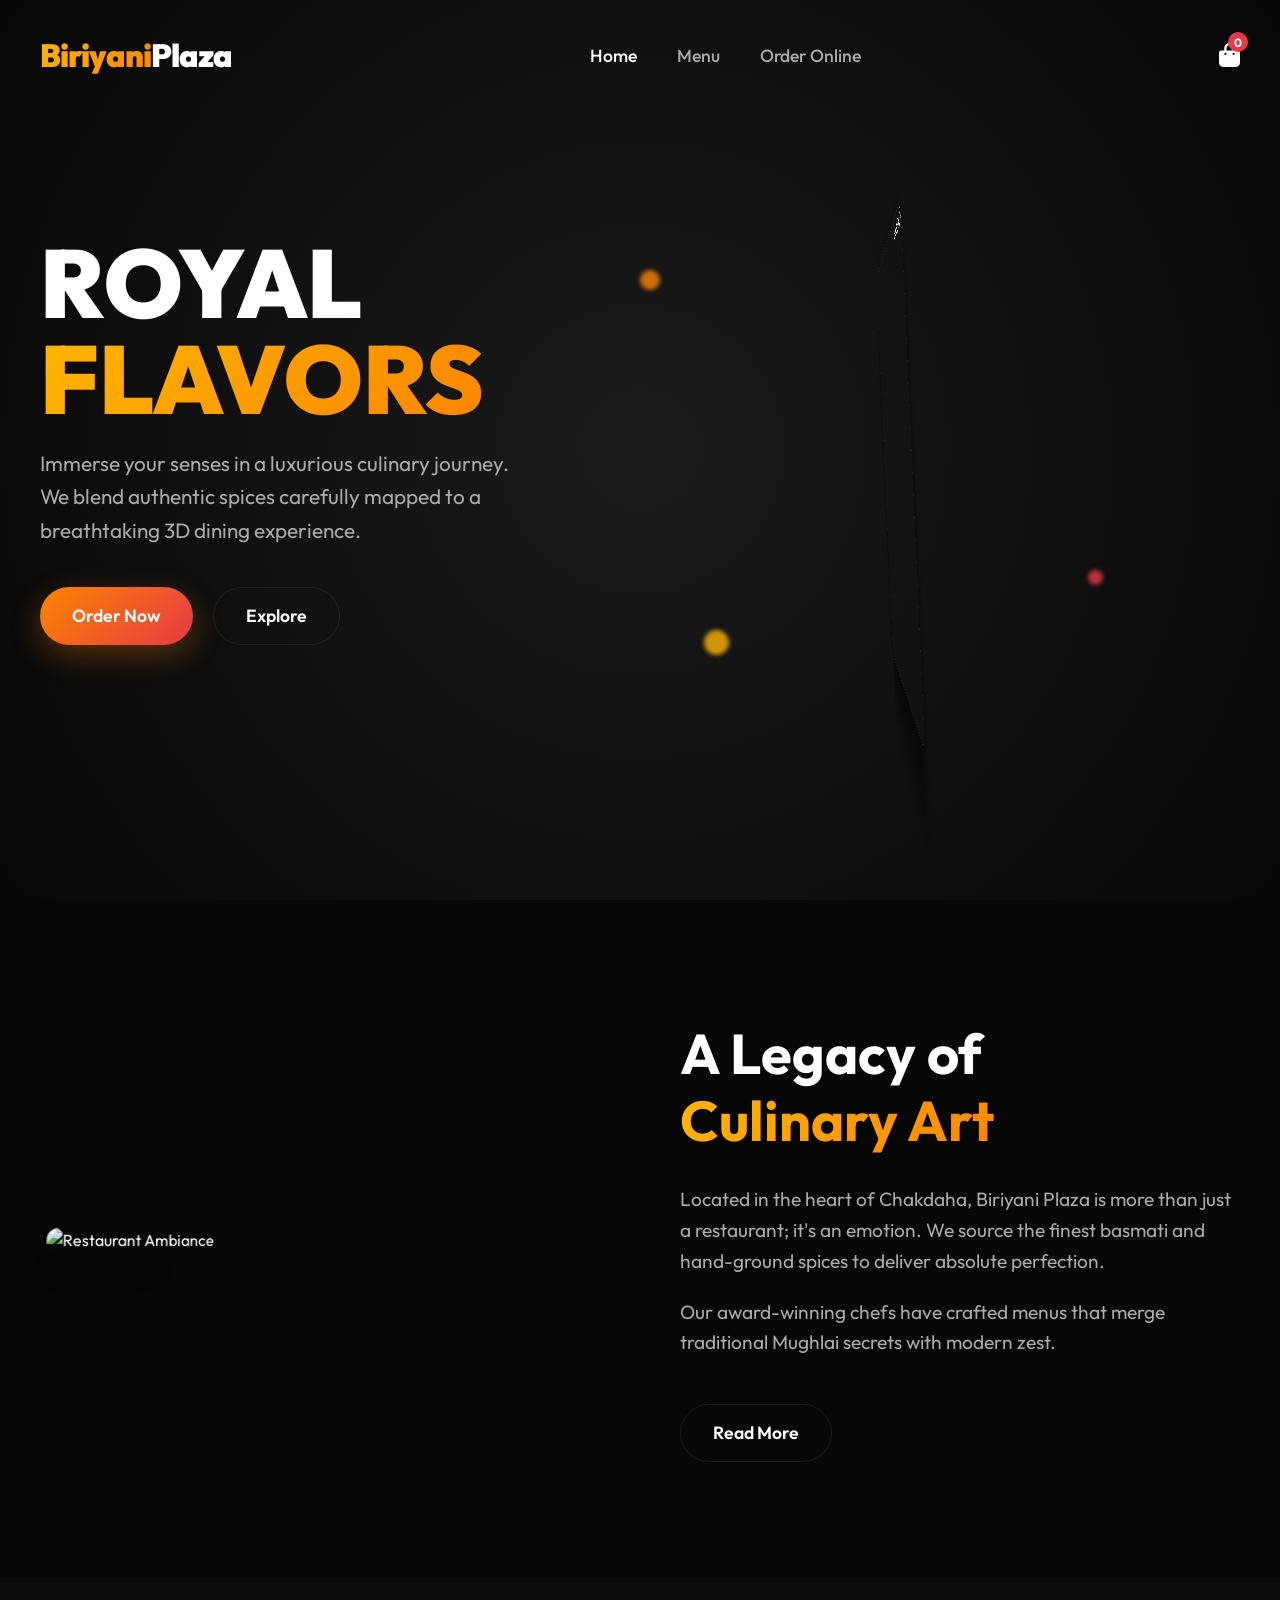
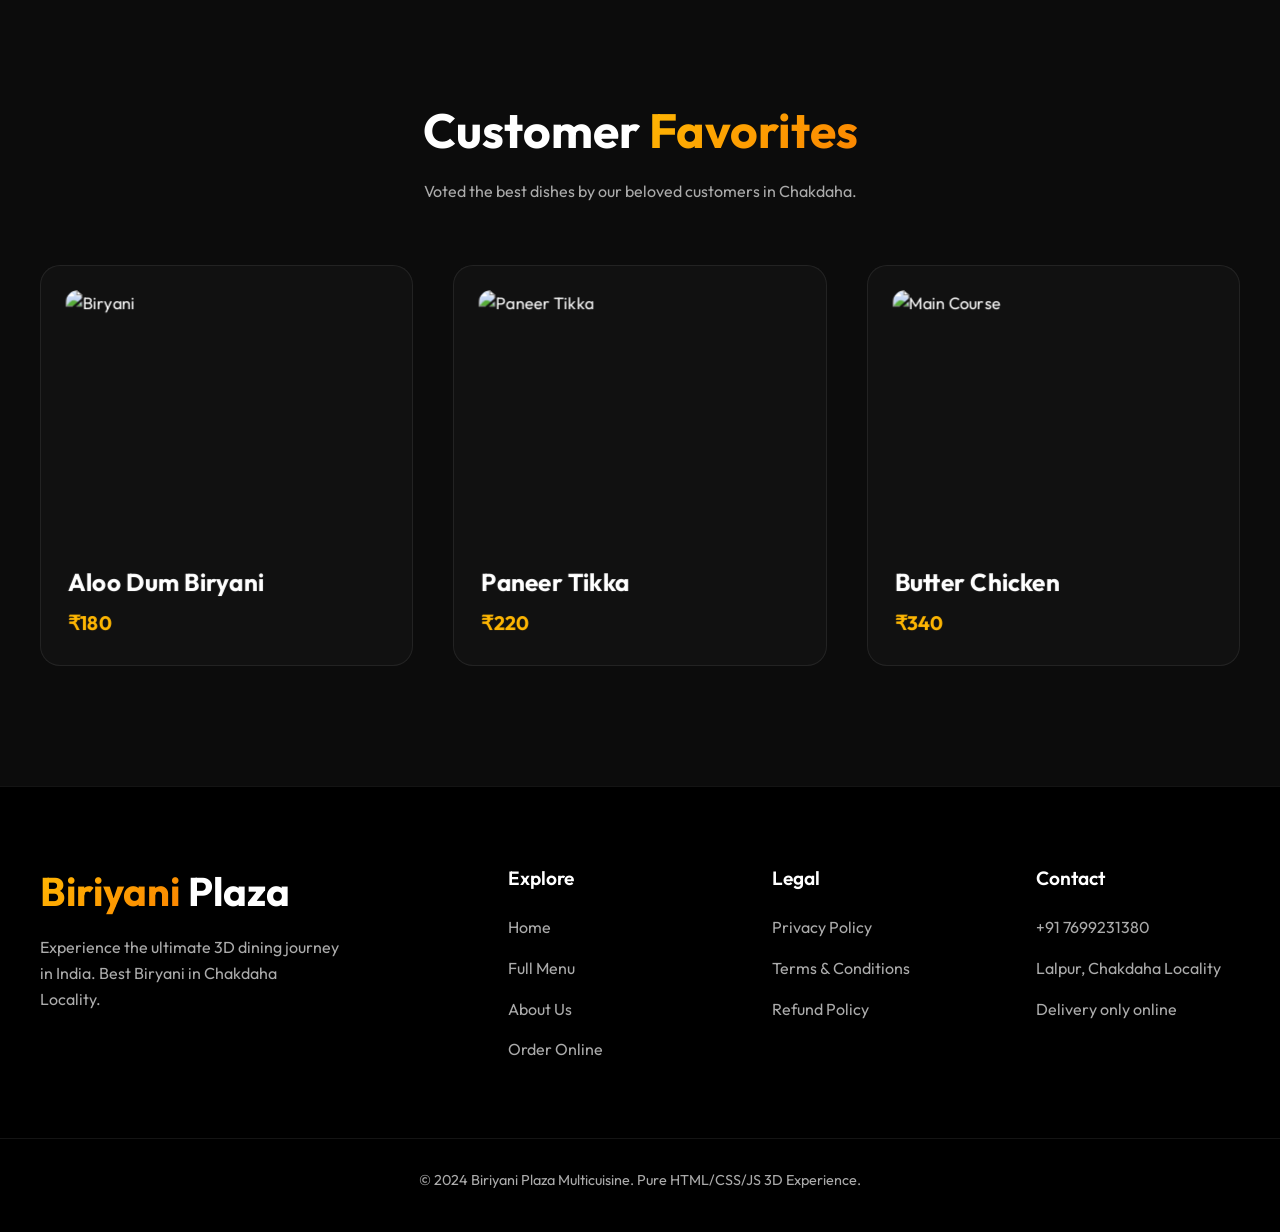
==== index.html @ e2ce1ac6 "Finalizing UI: Grid alignment, final image assets, checkout loop" ====
<!DOCTYPE html>
<html lang="en">
<head>
  <meta charset="UTF-8">
  <meta name="viewport" content="width=device-width, initial-scale=1.0">
  <title>Biriyani Plaza | The Premium 3D Exerience</title>
  <link rel="stylesheet" href="css/style.css">
  <link rel="stylesheet" href="https://cdnjs.cloudflare.com/ajax/libs/font-awesome/6.4.0/css/all.min.css">
  <!-- GSAP CDN -->
  <script src="https://cdnjs.cloudflare.com/ajax/libs/gsap/3.12.2/gsap.min.js"></script>
  <script src="https://cdnjs.cloudflare.com/ajax/libs/gsap/3.12.2/ScrollTrigger.min.js"></script>
</head>
<body>

  <!-- Global Navbar -->
  <nav class="navbar" id="navbar">
    <div class="container nav-container">
      <a href="index.html" class="logo"><span class="text-gradient">Biriyani</span>Plaza</a>
      <div class="nav-links">
        <a href="index.html" class="active">Home</a>
        <a href="menu.html">Menu</a>
        <a href="order.html">Order Online</a>
      </div>
      <div class="nav-actions">
        <a href="cart.html" class="cart-icon" style="text-decoration:none;">
          <i class="fa-solid fa-bag-shopping"></i>
          <span class="cart-count">0</span>
        </a>
      </div>
    </div>
  </nav>

  <!-- Massive Hero Section -->
  <header class="hero section">
    <div class="container" style="display: flex; align-items: center; justify-content: space-between; position: relative; width: 100%;">
      <div class="hero-content">
        <h1 class="gsap-hero-title">Royal <br/> <span class="text-gradient">Flavors</span></h1>
        <p class="gsap-hero-text">Immerse your senses in a luxurious culinary journey. We blend authentic spices carefully mapped to a breathtaking 3D dining experience.</p>
        <div class="hero-buttons gsap-hero-btns">
          <a href="menu.html" class="btn btn-primary">Order Now</a>
          <a href="#about" class="btn btn-secondary">Explore</a>
        </div>
      </div>
    </div>
    <div class="hero-canvas-wrapper" id="hero-3d-wrapper">
      <div class="floating-spice spice-1" style="width: 20px; height: 20px; top: 20%; left: 10%;"></div>
      <div class="floating-spice spice-2" style="width: 15px; height: 15px; top: 70%; left: 80%; background: var(--accent-red);"></div>
      <div class="floating-spice spice-3" style="width: 25px; height: 25px; top: 80%; left: 20%; background: var(--accent-gold);"></div>
      <img src="https://images.unsplash.com/photo-1631515243349-e0cb75fb8d3a?w=1000&q=80" alt="Special Biryani" class="hero-plate" id="hero-plate">
    </div>
  </header>

  <!-- About Section with Scroll Parallax -->
  <section id="about" class="section">
    <div class="container about-section">
      <div class="about-img gsap-about-img">
        <img src="https://images.unsplash.com/photo-1517248135467-4c7edcad34c4?w=800&q=80" alt="Restaurant Ambiance">
      </div>
      <div class="about-text gsap-about-text">
        <h2>A Legacy of <br/><span class="text-gradient">Culinary Art</span></h2>
        <p>Located in the heart of Chakdaha, Biriyani Plaza is more than just a restaurant; it's an emotion. We source the finest basmati and hand-ground spices to deliver absolute perfection.</p>
        <p>Our award-winning chefs have crafted menus that merge traditional Mughlai secrets with modern zest.</p>
        <br>
        <a href="menu.html" class="btn btn-secondary">Read More</a>
      </div>
    </div>
  </section>

  <!-- Featured 3D Cards Section -->
  <section class="section" style="background: rgba(255,255,255,0.02);">
    <div class="container">
      <h2 style="font-size: 3rem; text-align: center; margin-bottom: 20px;" class="gsap-feature-title">Customer <span class="text-gradient">Favorites</span></h2>
      <p style="text-align: center; color: var(--text-muted); max-width: 600px; margin: 0 auto;" class="gsap-feature-title">Voted the best dishes by our beloved customers in Chakdaha.</p>
      
      <div class="features-grid">
        <!-- Card 1 -->
        <div class="card-3d gsap-card">
          <div class="card-image-wrap">
            <img src="https://images.unsplash.com/photo-1563379091339-03b21ab4a4f8?w=800&q=80" alt="Biryani">
          </div>
          <div class="card-info">
            <h3>Aloo Dum Biryani</h3>
            <p>₹180</p>
          </div>
        </div>
        <!-- Card 2 -->
        <div class="card-3d gsap-card">
          <div class="card-image-wrap">
            <img src="https://images.unsplash.com/photo-1585937421612-70a008356fbe?w=800&q=80" alt="Paneer Tikka">
          </div>
          <div class="card-info">
            <h3>Paneer Tikka</h3>
            <p>₹220</p>
          </div>
        </div>
        <!-- Card 3 -->
        <div class="card-3d gsap-card">
          <div class="card-image-wrap">
            <img src="https://images.unsplash.com/photo-1588166524941-3bf61a9c41db?w=800&q=80" alt="Main Course">
          </div>
          <div class="card-info">
            <h3>Butter Chicken</h3>
            <p>₹340</p>
          </div>
        </div>
      </div>
    </div>
  </section>

  <!-- Massive Footer -->
  <footer class="main-footer">
    <div class="container footer-grid">
      <div class="footer-brand">
        <h2><span class="text-gradient">Biriyani</span> Plaza</h2>
        <p>Experience the ultimate 3D dining journey in India. Best Biryani in Chakdaha Locality.</p>
      </div>
      <div class="footer-col">
        <h4>Explore</h4>
        <ul>
          <li><a href="index.html">Home</a></li>
          <li><a href="menu.html">Full Menu</a></li>
          <li><a href="index.html#about">About Us</a></li>
          <li><a href="order.html">Order Online</a></li>
        </ul>
      </div>
      <div class="footer-col">
        <h4>Legal</h4>
        <ul>
          <li><a href="#">Privacy Policy</a></li>
          <li><a href="#">Terms & Conditions</a></li>
          <li><a href="#">Refund Policy</a></li>
        </ul>
      </div>
      <div class="footer-col">
        <h4>Contact</h4>
        <ul>
          <li><a href="tel:+917699231380">+91 7699231380</a></li>
          <li><a href="#">Lalpur, Chakdaha Locality</a></li>
          <li><a href="#">Delivery only online</a></li>
        </ul>
      </div>
    </div>
    <div class="footer-bottom">
      <p>&copy; 2024 Biriyani Plaza Multicuisine. Pure HTML/CSS/JS 3D Experience.</p>
    </div>
  </footer>

  <script src="js/main.js"></script>
</body>
</html>
---- css/style.css ----
@import url('https://fonts.googleapis.com/css2?family=Outfit:wght@300;400;500;600;700;800;900&display=swap');

:root {
  --bg-dark: #070707;
  --bg-gradient: radial-gradient(circle at center, #1a1a1a 0%, #070707 100%);
  --text-main: #ffffff;
  --text-muted: #ababab;
  --accent-gold: #ffb703;
  --accent-orange: #fb8500;
  --accent-red: #e63946;
  --glass-bg: rgba(25, 25, 25, 0.4);
  --glass-border: rgba(255, 255, 255, 0.08);
  --easing: cubic-bezier(0.16, 1, 0.3, 1);
}

* {
  margin: 0;
  padding: 0;
  box-sizing: border-box;
  font-family: 'Outfit', sans-serif;
}

body {
  background-color: var(--bg-dark);
  background-image: var(--bg-gradient);
  background-attachment: fixed;
  color: var(--text-main);
  overflow-x: hidden;
  line-height: 1.6;
}

/* Typography */
h1, h2, h3, h4, h5, h6 {
  line-height: 1.2;
}

.text-gradient {
  background: linear-gradient(135deg, var(--accent-gold), var(--accent-orange));
  -webkit-background-clip: text;
  background-clip: text;
  -webkit-text-fill-color: transparent;
}

/* Utilities */
.container {
  max-width: 1400px;
  margin: 0 auto;
  padding: 0 40px;
}

.section {
  padding: 120px 0;
  position: relative;
}

.flex-center {
  display: flex;
  justify-content: center;
  align-items: center;
}

/* Buttons */
.btn {
  display: inline-flex;
  align-items: center;
  justify-content: center;
  padding: 14px 32px;
  border-radius: 50px;
  font-weight: 600;
  text-decoration: none;
  font-size: 1.1rem;
  transition: all 0.4s var(--easing);
  cursor: pointer;
  border: none;
  white-space: nowrap;
}

.btn-primary {
  background: linear-gradient(135deg, var(--accent-orange), var(--accent-red));
  color: #fff;
  box-shadow: 0 10px 30px rgba(251, 133, 0, 0.3);
}

.btn-primary:hover {
  transform: translateY(-3px) scale(1.02);
  box-shadow: 0 15px 40px rgba(251, 133, 0, 0.5);
}

.btn-secondary {
  background: transparent;
  color: var(--text-main);
  border: 1px solid var(--glass-border);
}

.btn-secondary:hover {
  background: rgba(255, 255, 255, 0.05);
  border-color: var(--text-main);
}

/* Navbar */
.navbar {
  position: fixed;
  top: 0;
  width: 100%;
  padding: 30px 0;
  z-index: 1000;
  transition: all 0.5s var(--easing);
}

.navbar.scrolled {
  padding: 15px 0;
  background: rgba(0, 0, 0, 0.85);
  backdrop-filter: blur(20px);
  -webkit-backdrop-filter: blur(20px);
  border-bottom: 1px solid var(--glass-border);
}

.nav-container {
  display: flex;
  justify-content: space-between;
  align-items: center;
}

.logo {
  font-size: 2rem;
  font-weight: 900;
  text-decoration: none;
  color: white;
  letter-spacing: -1px;
}

.nav-links {
  display: flex;
  gap: 40px;
}

.nav-links a {
  color: var(--text-muted);
  text-decoration: none;
  font-size: 1.1rem;
  font-weight: 500;
  transition: 0.3s;
  position: relative;
}

.nav-links a:hover, .nav-links a.active {
  color: var(--text-main);
}

/* Global Navbar Cart */
.cart-icon {
  background: none;
  border: none;
  color: white;
  cursor: pointer;
  position: relative;
  font-size: 1.5rem;
}

.cart-count {
  position: absolute;
  top: -8px;
  right: -8px;
  background: var(--accent-red);
  color: white;
  font-size: 0.75rem;
  font-weight: bold;
  height: 20px;
  width: 20px;
  border-radius: 50%;
  display: flex;
  align-items: center;
  justify-content: center;
}

/* Footer (Unified for all pages) */
.main-footer {
  background: #000;
  padding: 80px 0 40px 0;
  border-top: 1px solid var(--glass-border);
  position: relative;
  overflow: hidden;
}

.footer-grid {
  display: grid;
  grid-template-columns: 2fr 1fr 1fr 1fr;
  gap: 60px;
  margin-bottom: 60px;
}

.footer-brand h2 {
  font-size: 2.5rem;
  margin-bottom: 20px;
}

.footer-brand p {
  color: var(--text-muted);
  max-width: 300px;
}

.footer-col h4 {
  font-size: 1.2rem;
  margin-bottom: 25px;
  font-weight: 600;
  color: var(--text-main);
}

.footer-col ul {
  list-style: none;
}

.footer-col ul li {
  margin-bottom: 15px;
}

.footer-col ul li a {
  color: var(--text-muted);
  text-decoration: none;
  transition: 0.3s;
}

.footer-col ul li a:hover {
  color: var(--accent-gold);
  padding-left: 5px;
}

.footer-bottom {
  text-align: center;
  padding-top: 30px;
  border-top: 1px solid var(--glass-border);
  color: var(--text-muted);
  font-size: 0.9rem;
}

/* Home Page specific */
.hero {
  min-height: 100vh;
  display: flex;
  align-items: center;
  position: relative;
  overflow: hidden;
  padding-top: 100px;
}

.hero-content {
  width: 50%;
  z-index: 10;
  padding-right: 40px;
}

.hero h1 {
  font-size: 6rem;
  font-weight: 900;
  margin-bottom: 20px;
  line-height: 1;
  text-transform: uppercase;
}

.hero p {
  font-size: 1.3rem;
  color: var(--text-muted);
  margin-bottom: 40px;
  max-width: 500px;
}

.hero-buttons {
  display: flex;
  gap: 20px;
}

.hero-canvas-wrapper {
  position: absolute;
  top: 50%;
  right: 5%;
  transform: translateY(-50%);
  width: 50%;
  height: 600px;
  z-index: 1;
  perspective: 1500px;
}

.hero-plate {
  position: absolute;
  top: 50%;
  left: 50%;
  transform: translate(-50%, -50%);
  width: 90%;
  height: 450px;
  object-fit: cover;
  border-radius: 30px;
  box-shadow: 0 40px 80px rgba(0,0,0,0.8);
  border: 1px solid var(--glass-border);
}

.floating-spice {
  position: absolute;
  border-radius: 50%;
  background: var(--accent-orange);
  filter: blur(2px);
  z-index: 5;
  opacity: 0.8;
}

/* Animated 3D Cards */
.card-3d {
  background: var(--glass-bg);
  border: 1px solid var(--glass-border);
  border-radius: 20px;
  padding: 30px;
  perspective: 1500px;
  transform-style: preserve-3d;
  transition: background 0.3s;
}

.card-image-wrap {
  width: 100%;
  height: 250px;
  border-radius: 12px;
  margin-bottom: 20px;
  overflow: hidden;
  transform: translateZ(50px);
}

.card-image-wrap img {
  width: 100%;
  height: 100%;
  object-fit: cover;
  transition: transform 0.5s var(--easing);
}

.card-3d:hover .card-image-wrap img {
  transform: scale(1.1);
}

.card-3d:hover {
  background: rgba(35, 35, 35, 0.6);
}

.card-info {
  transform: translateZ(30px);
}

.card-info h3 {
  font-size: 1.5rem;
  margin-bottom: 10px;
}

.card-info p {
  color: var(--accent-gold);
  font-size: 1.2rem;
  font-weight: bold;
}

.features-grid {
  display: grid;
  grid-template-columns: repeat(3, 1fr);
  gap: 40px;
  margin-top: 60px;
}

/* About Long Section */
.about-section {
  display: flex;
  align-items: center;
  gap: 80px;
}

.about-img {
  flex: 1;
  position: relative;
  perspective: 1000px;
}

.about-img img {
  width: 100%;
  border-radius: 20px;
  transform: rotateY(15deg);
  box-shadow: -30px 30px 50px rgba(0,0,0,0.5);
}

.about-text {
  flex: 1;
}

.about-text h2 {
  font-size: 3.5rem;
  margin-bottom: 30px;
}

.about-text p {
  font-size: 1.2rem;
  color: var(--text-muted);
  margin-bottom: 20px;
}

/* Cart UI Styles */
.cart-overlay {
  position: fixed;
  top: 0; left: 0; width: 100vw; height: 100vh;
  background: rgba(0,0,0,0.7);
  backdrop-filter: blur(5px);
  z-index: 2000;
  opacity: 0;
  pointer-events: none;
  transition: opacity 0.4s var(--easing);
}

.cart-overlay.open {
  opacity: 1;
  pointer-events: all;
}

.cart-sidebar {
  position: fixed;
  top: 0; right: 0; width: 450px; max-width: 100%; height: 100vh;
  background: rgba(10, 10, 10, 0.98);
  border-left: 1px solid var(--glass-border);
  z-index: 2001;
  transform: translateX(100%);
  transition: transform 0.4s var(--easing);
  display: flex;
  flex-direction: column;
}

.cart-sidebar.open {
  transform: translateX(0);
}

.cart-header {
  padding: 30px;
  display: flex;
  justify-content: space-between;
  align-items: center;
  border-bottom: 1px solid var(--glass-border);
}

.cart-close {
  background: none; border: none; color: var(--text-muted); font-size: 1.5rem; cursor: pointer; transition: 0.3s;
}

.cart-close:hover { color: var(--accent-red); transform: rotate(90deg); }

.cart-items-container {
  flex: 1; overflow-y: auto; padding: 30px; display: flex; flex-direction: column; gap: 20px;
}

.cart-item {
  display: flex; gap: 15px; padding-bottom: 15px; border-bottom: 1px solid rgba(255,255,255,0.05); align-items: stretch;
}

.cart-item img {
  width: 80px; height: 80px; object-fit: cover; border-radius: 10px;
}

.cart-item-info {
  flex: 1; display: flex; flex-direction: column;
}

.cart-item-info h4 { font-size: 1.1rem; margin-bottom: 5px; }

.cart-item-price { font-weight: bold; color: var(--accent-gold); margin-bottom: 10px; }

.cart-qty-controls {
  display: flex; align-items: center; background: rgba(255,255,255,0.05); width: max-content; padding: 4px; border-radius: 20px;
}

.cart-qty-controls button {
  background: none; border: none; color: white; width: 25px; cursor: pointer; border-radius: 50%;
}
.cart-qty-controls button:hover { background: rgba(255,255,255,0.1); }
.cart-qty-controls span { margin: 0 10px; font-weight: bold; }

.cart-item-remove {
  background: none; border: none; color: var(--text-muted); cursor: pointer; font-size: 1.2rem; transition: 0.3s; align-self: flex-start;
}

.cart-item-remove:hover { color: var(--accent-red); }

.cart-footer {
  padding: 30px; background: rgba(0,0,0,0.5); border-top: 1px solid var(--glass-border);
}

.cart-summary-row {
  display: flex; justify-content: space-between; margin-bottom: 10px; color: var(--text-muted);
}

.cart-total-row {
  color: white; font-size: 1.5rem; font-weight: bold; margin: 20px 0; padding-top: 20px; border-top: 1px dashed rgba(255,255,255,0.1);
}
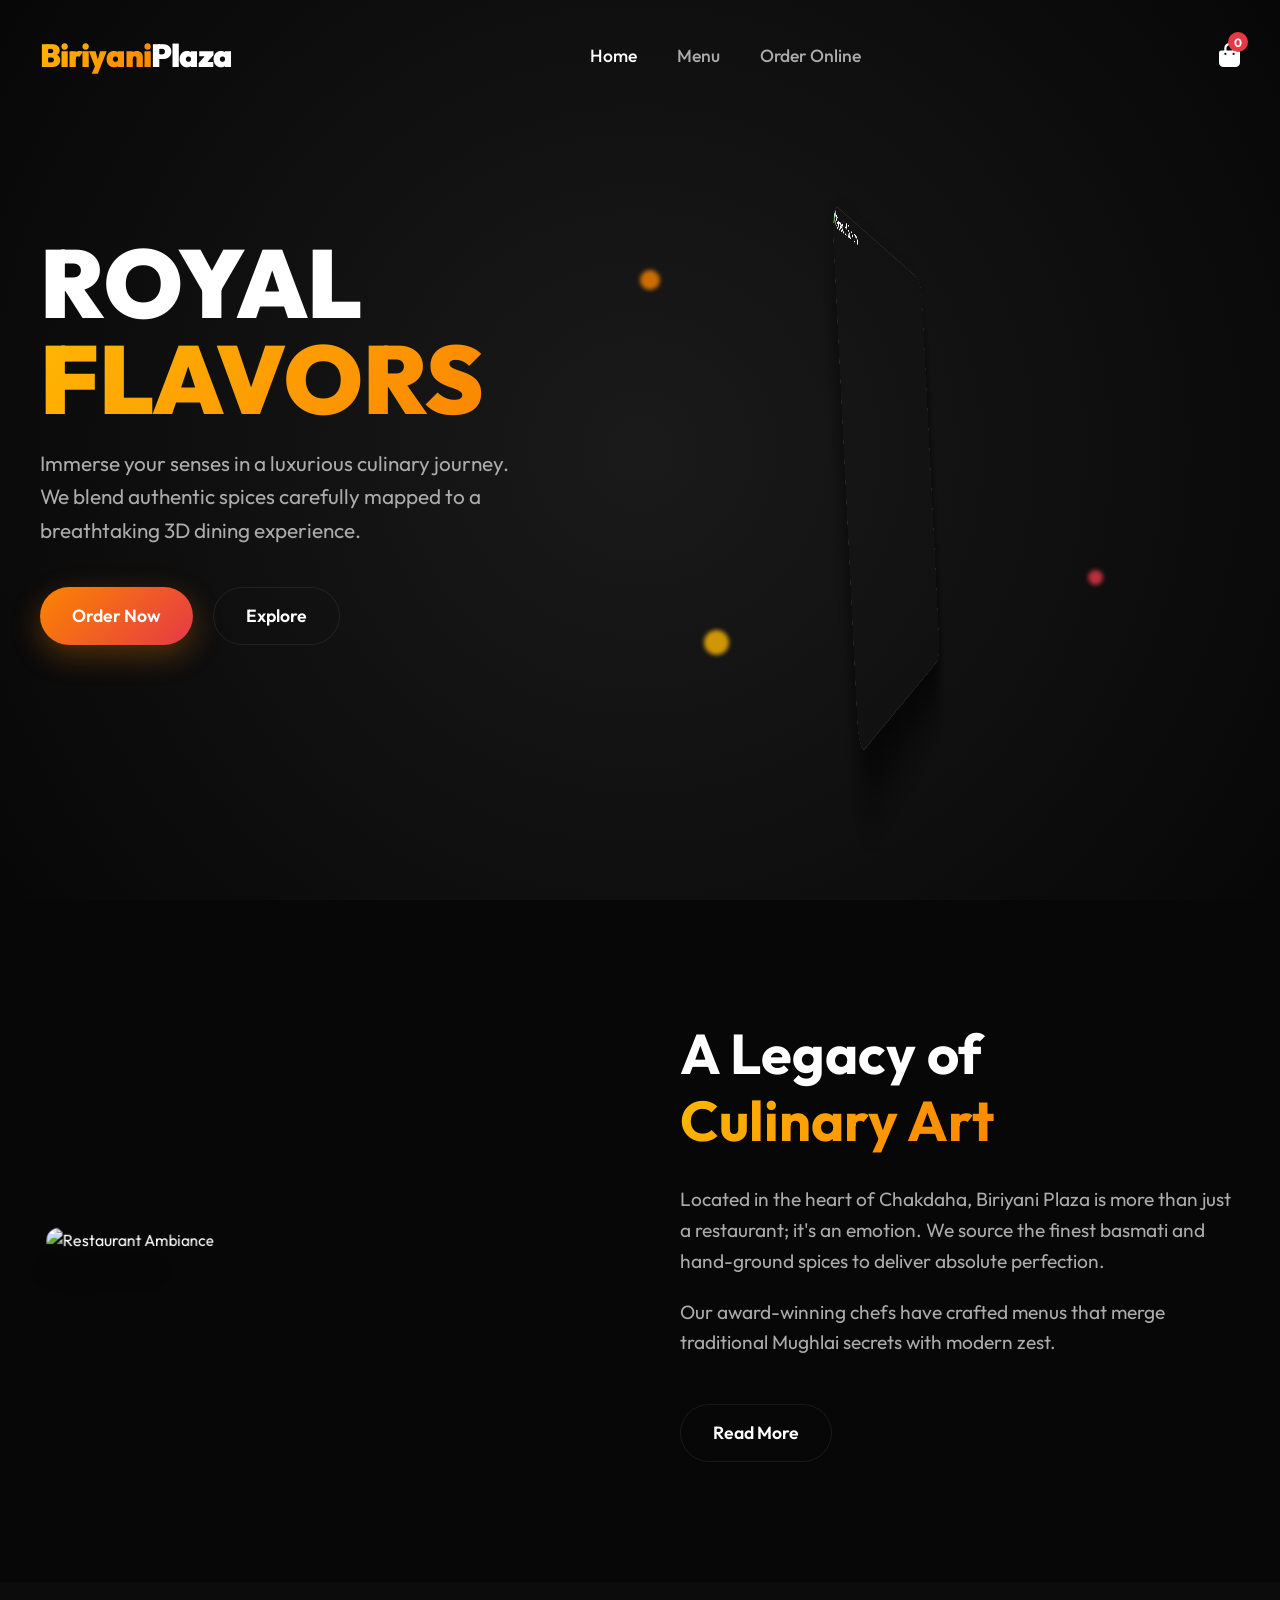
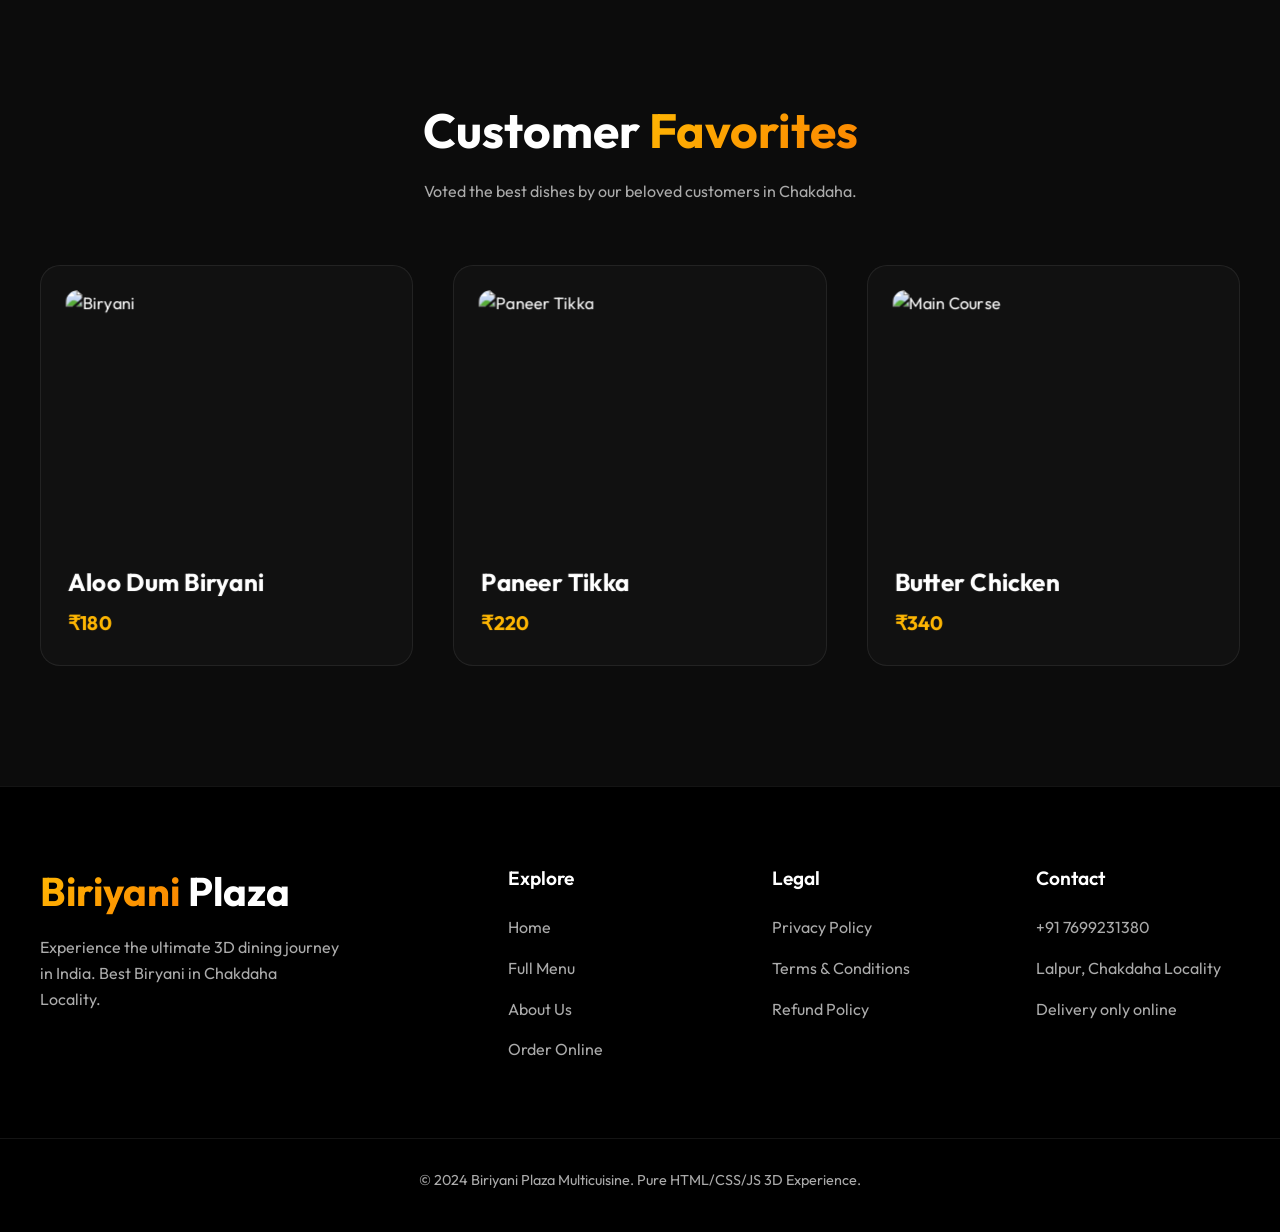
==== commit 93c5dd7a: "Force CSS cache bust" ====
--- a/index.html
+++ b/index.html
@@ -4,7 +4,7 @@
   <meta charset="UTF-8">
   <meta name="viewport" content="width=device-width, initial-scale=1.0">
   <title>Biriyani Plaza | The Premium 3D Exerience</title>
-  <link rel="stylesheet" href="css/style.css">
+  <link rel="stylesheet" href="css/style.css?v=2">
   <link rel="stylesheet" href="https://cdnjs.cloudflare.com/ajax/libs/font-awesome/6.4.0/css/all.min.css">
   <!-- GSAP CDN -->
   <script src="https://cdnjs.cloudflare.com/ajax/libs/gsap/3.12.2/gsap.min.js"></script>
--- a/css/style.css
+++ b/css/style.css
@@ -20,12 +20,17 @@
   font-family: 'Outfit', sans-serif;
 }
 
+html, body {
+  overflow-x: hidden;
+  width: 100%;
+  position: relative;
+}
+
 body {
   background-color: var(--bg-dark);
   background-image: var(--bg-gradient);
   background-attachment: fixed;
   color: var(--text-main);
-  overflow-x: hidden;
   line-height: 1.6;
 }
 
@@ -488,3 +493,96 @@
 .cart-total-row {
   color: white; font-size: 1.5rem; font-weight: bold; margin: 20px 0; padding-top: 20px; border-top: 1px dashed rgba(255,255,255,0.1);
 }
+
+/* --- Responsive Mobile Styles --- */
+@media (max-width: 900px) {
+  .container {
+    padding: 0 20px;
+  }
+  
+  .nav-container {
+    flex-wrap: wrap !important;
+  }
+  .logo { order: 1; font-size: 1.5rem; }
+  .nav-actions { order: 2; }
+  .nav-links {
+    order: 3;
+    flex: 0 0 100% !important;
+    width: 100% !important;
+    justify-content: center;
+    margin-top: 15px;
+    gap: 15px;
+  }
+  .nav-links a { font-size: 1rem; }
+  
+  .hero {
+    flex-direction: column;
+    text-align: center;
+    padding-top: 140px;
+    min-height: auto;
+  }
+  .hero-content {
+    width: 100%;
+    padding-right: 0;
+  }
+  .hero h1 {
+    font-size: 4rem;
+  }
+  .hero-buttons {
+    justify-content: center;
+  }
+  .hero-canvas-wrapper {
+    position: relative;
+    width: 100%;
+    height: 400px;
+    transform: none;
+    top: 0;
+    right: auto;
+    left: auto;
+    margin-top: 30px;
+  }
+  .hero-plate {
+    width: 80%;
+    height: auto;
+    aspect-ratio: 3/4;
+  }
+  
+  .about-section {
+    flex-direction: column;
+    text-align: center;
+  }
+  .about-text h2 {
+    font-size: 2.5rem;
+  }
+  
+  .features-grid {
+    grid-template-columns: 1fr;
+  }
+  
+  .footer-grid {
+    grid-template-columns: 1fr;
+    text-align: center;
+    gap: 30px;
+  }
+  .footer-col h4 {
+    margin-bottom: 10px;
+  }
+  
+  .menu-layout {
+    flex-direction: column;
+  }
+  .sidebar {
+    position: relative;
+    top: 0;
+    width: 100%;
+    flex: none;
+    margin-bottom: 20px;
+  }
+  
+  .classic-menu-container {
+    padding: 30px 20px;
+  }
+  .menu-header-classic h1 {
+    font-size: 2.5rem;
+  }
+}
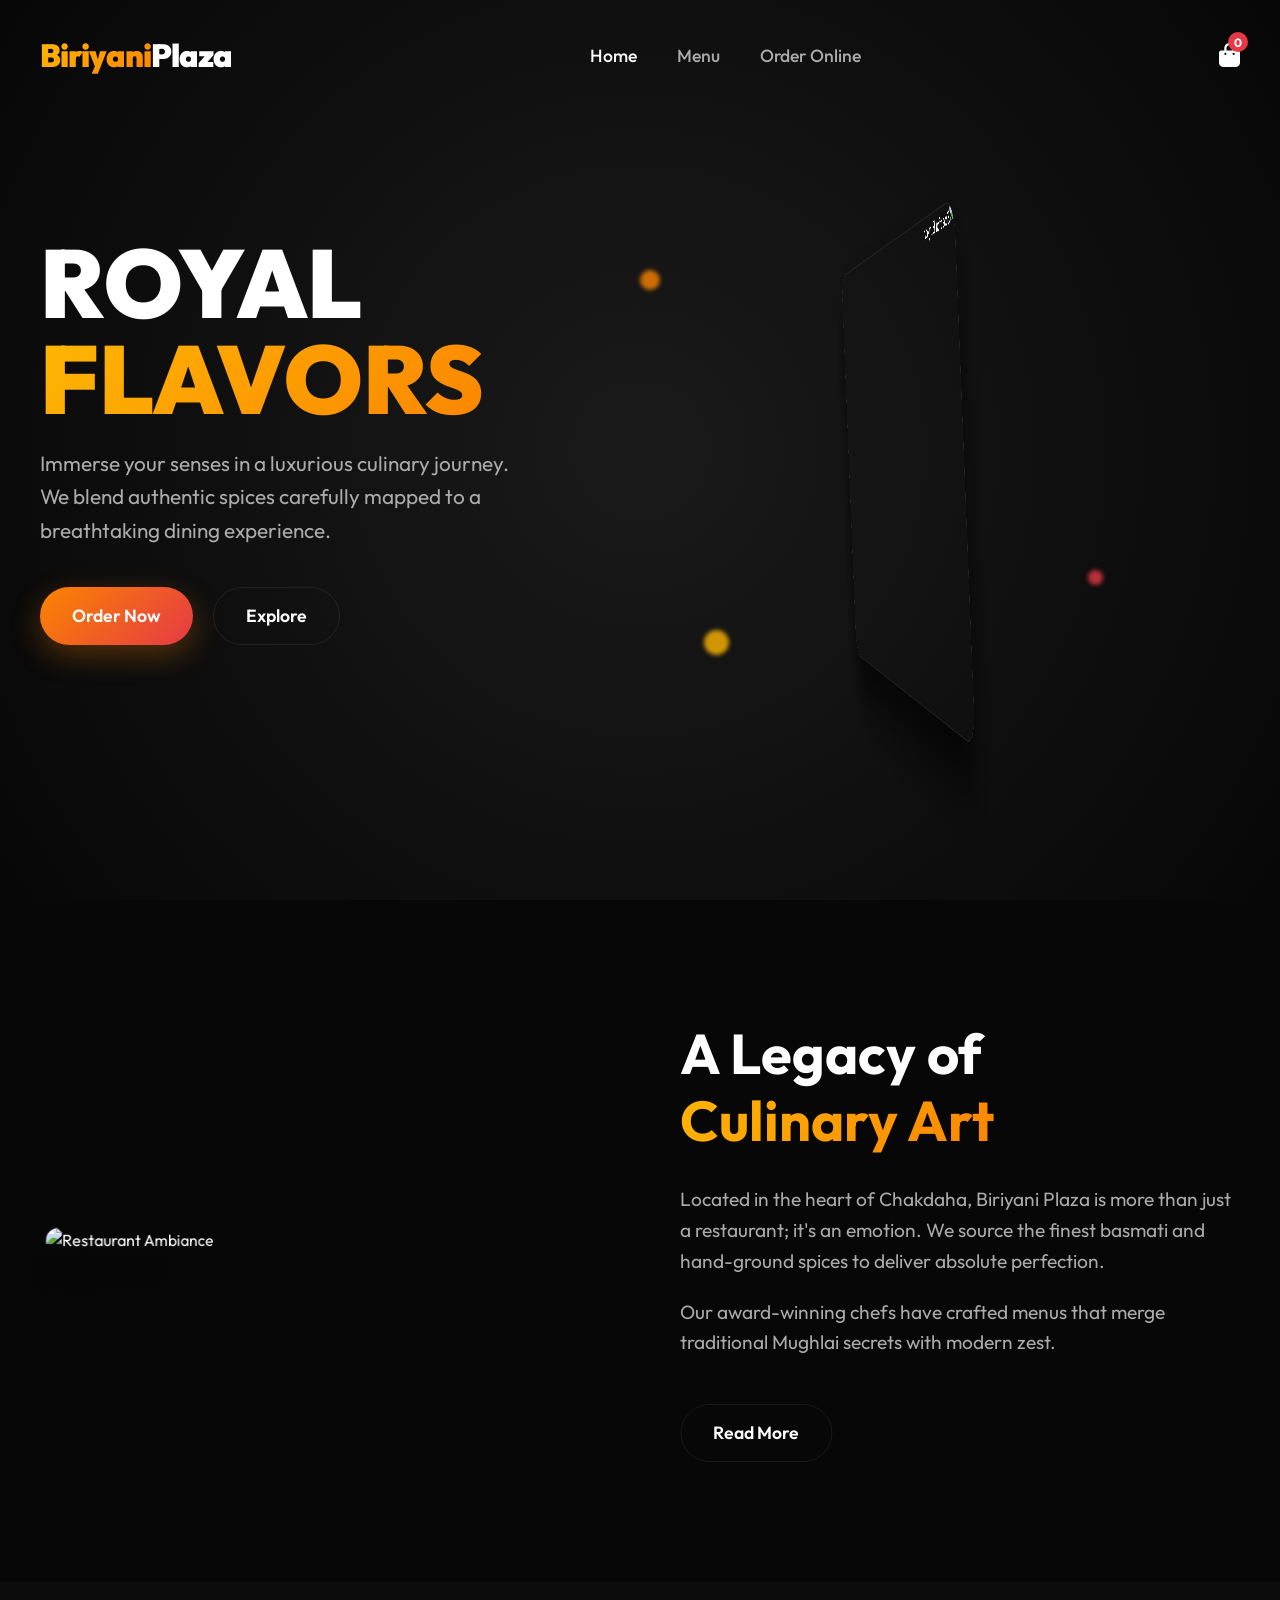
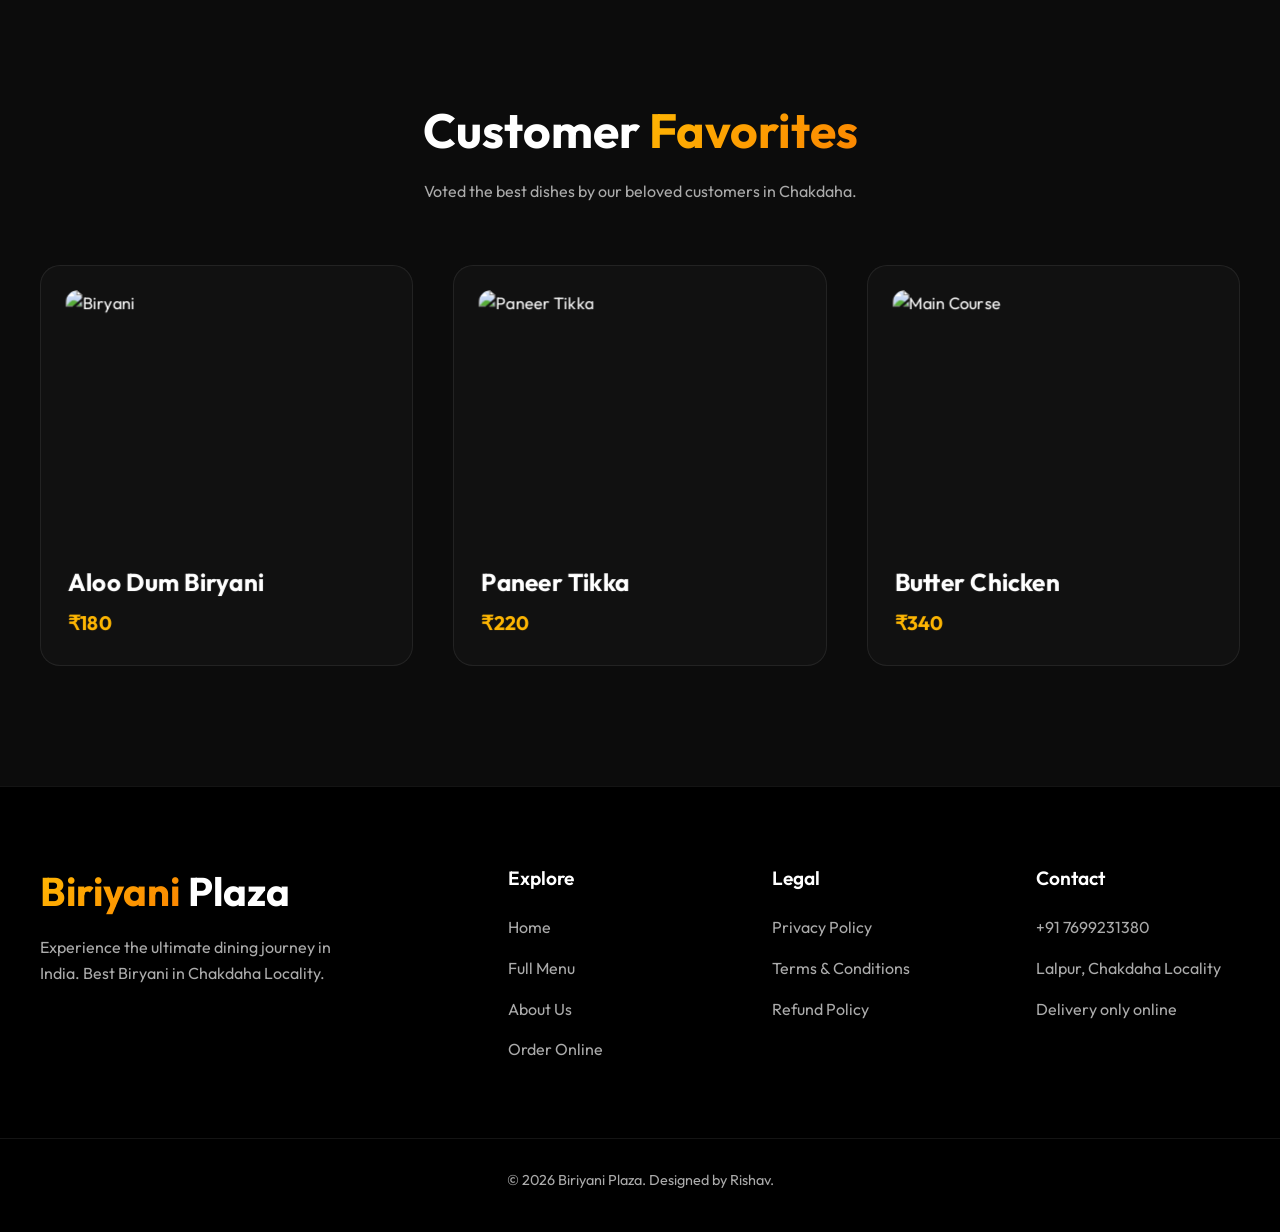
==== commit af450374: "Update website copy and copyright to 2026 Rishav" ====
--- a/index.html
+++ b/index.html
@@ -3,7 +3,7 @@
 <head>
   <meta charset="UTF-8">
   <meta name="viewport" content="width=device-width, initial-scale=1.0">
-  <title>Biriyani Plaza | The Premium 3D Exerience</title>
+  <title>Biriyani Plaza | Authentic Indian Cuisine</title>
   <link rel="stylesheet" href="css/style.css?v=2">
   <link rel="stylesheet" href="https://cdnjs.cloudflare.com/ajax/libs/font-awesome/6.4.0/css/all.min.css">
   <!-- GSAP CDN -->
@@ -35,7 +35,7 @@
     <div class="container" style="display: flex; align-items: center; justify-content: space-between; position: relative; width: 100%;">
       <div class="hero-content">
         <h1 class="gsap-hero-title">Royal <br/> <span class="text-gradient">Flavors</span></h1>
-        <p class="gsap-hero-text">Immerse your senses in a luxurious culinary journey. We blend authentic spices carefully mapped to a breathtaking 3D dining experience.</p>
+        <p class="gsap-hero-text">Immerse your senses in a luxurious culinary journey. We blend authentic spices carefully mapped to a breathtaking dining experience.</p>
         <div class="hero-buttons gsap-hero-btns">
           <a href="menu.html" class="btn btn-primary">Order Now</a>
           <a href="#about" class="btn btn-secondary">Explore</a>
@@ -112,7 +112,7 @@
     <div class="container footer-grid">
       <div class="footer-brand">
         <h2><span class="text-gradient">Biriyani</span> Plaza</h2>
-        <p>Experience the ultimate 3D dining journey in India. Best Biryani in Chakdaha Locality.</p>
+        <p>Experience the ultimate dining journey in India. Best Biryani in Chakdaha Locality.</p>
       </div>
       <div class="footer-col">
         <h4>Explore</h4>
@@ -141,7 +141,7 @@
       </div>
     </div>
     <div class="footer-bottom">
-      <p>&copy; 2024 Biriyani Plaza Multicuisine. Pure HTML/CSS/JS 3D Experience.</p>
+      <p>&copy; 2026 Biriyani Plaza. Designed by Rishav.</p>
     </div>
   </footer>
 
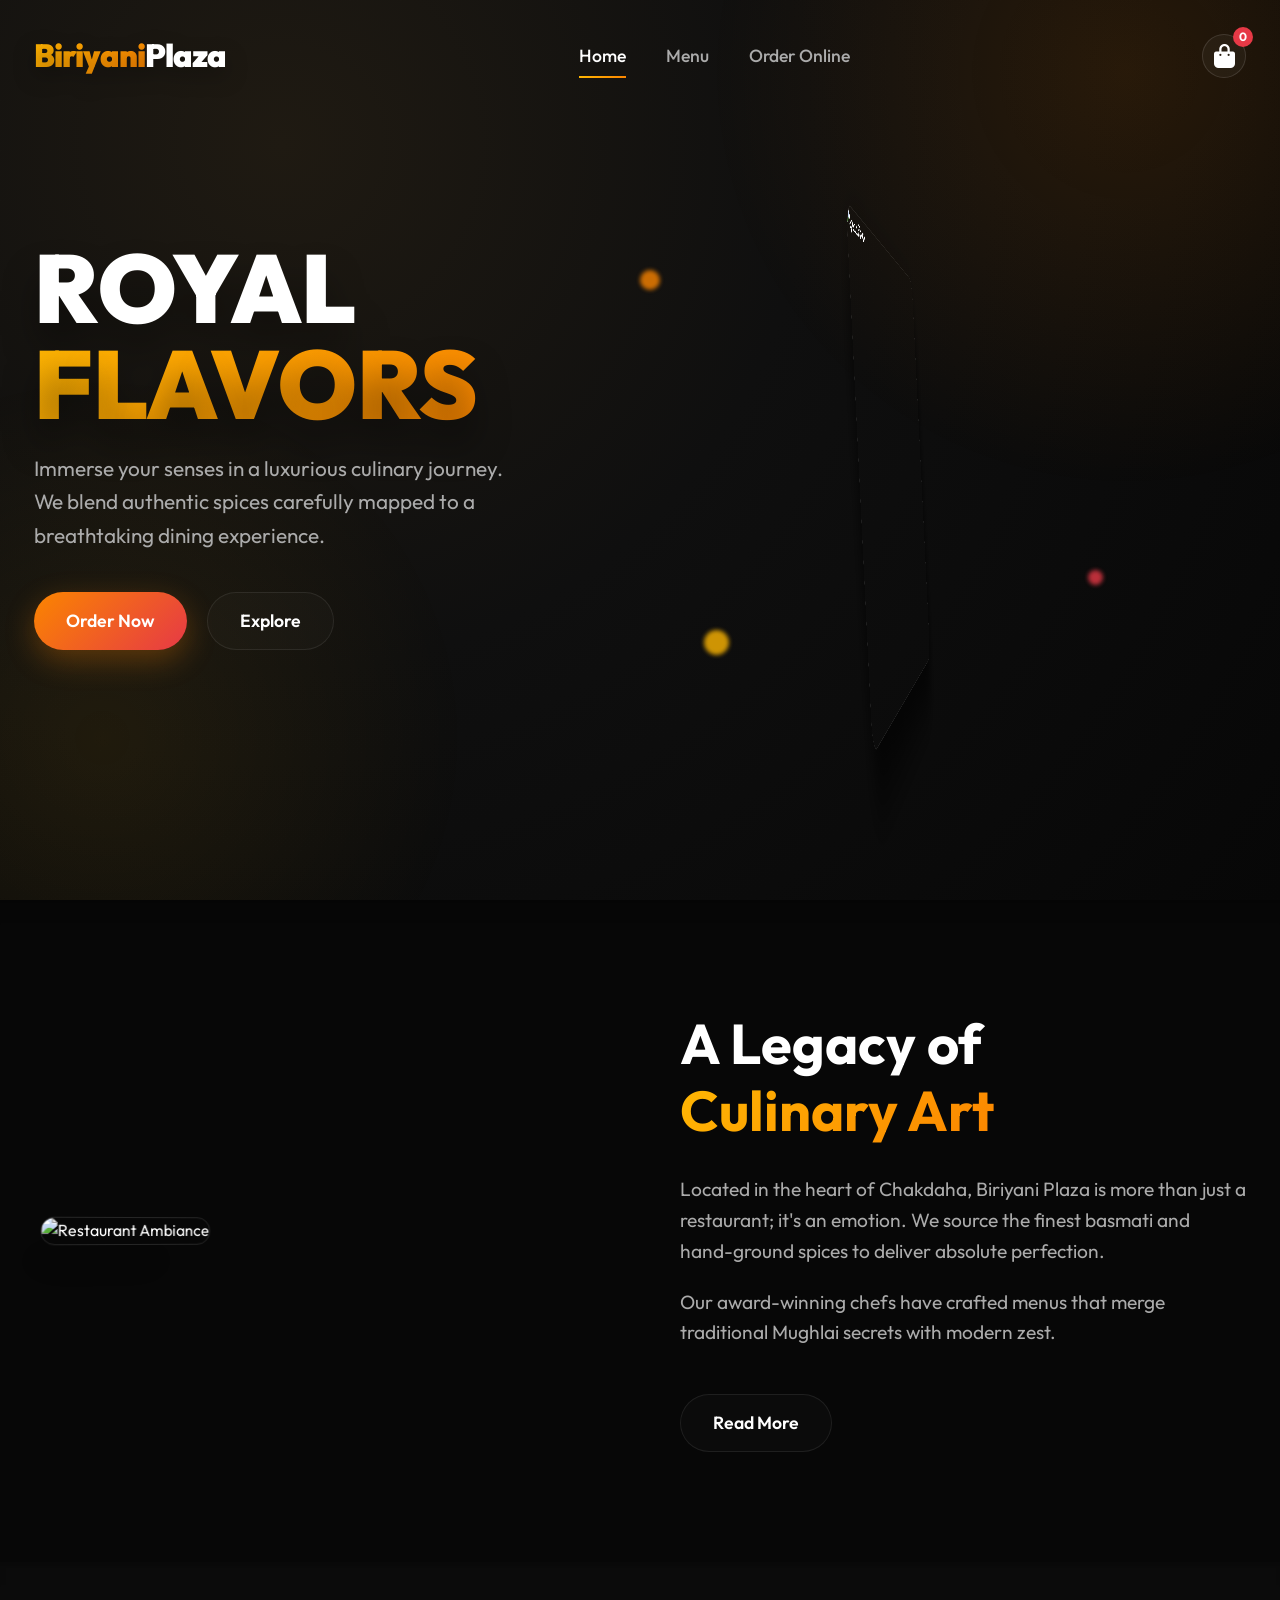
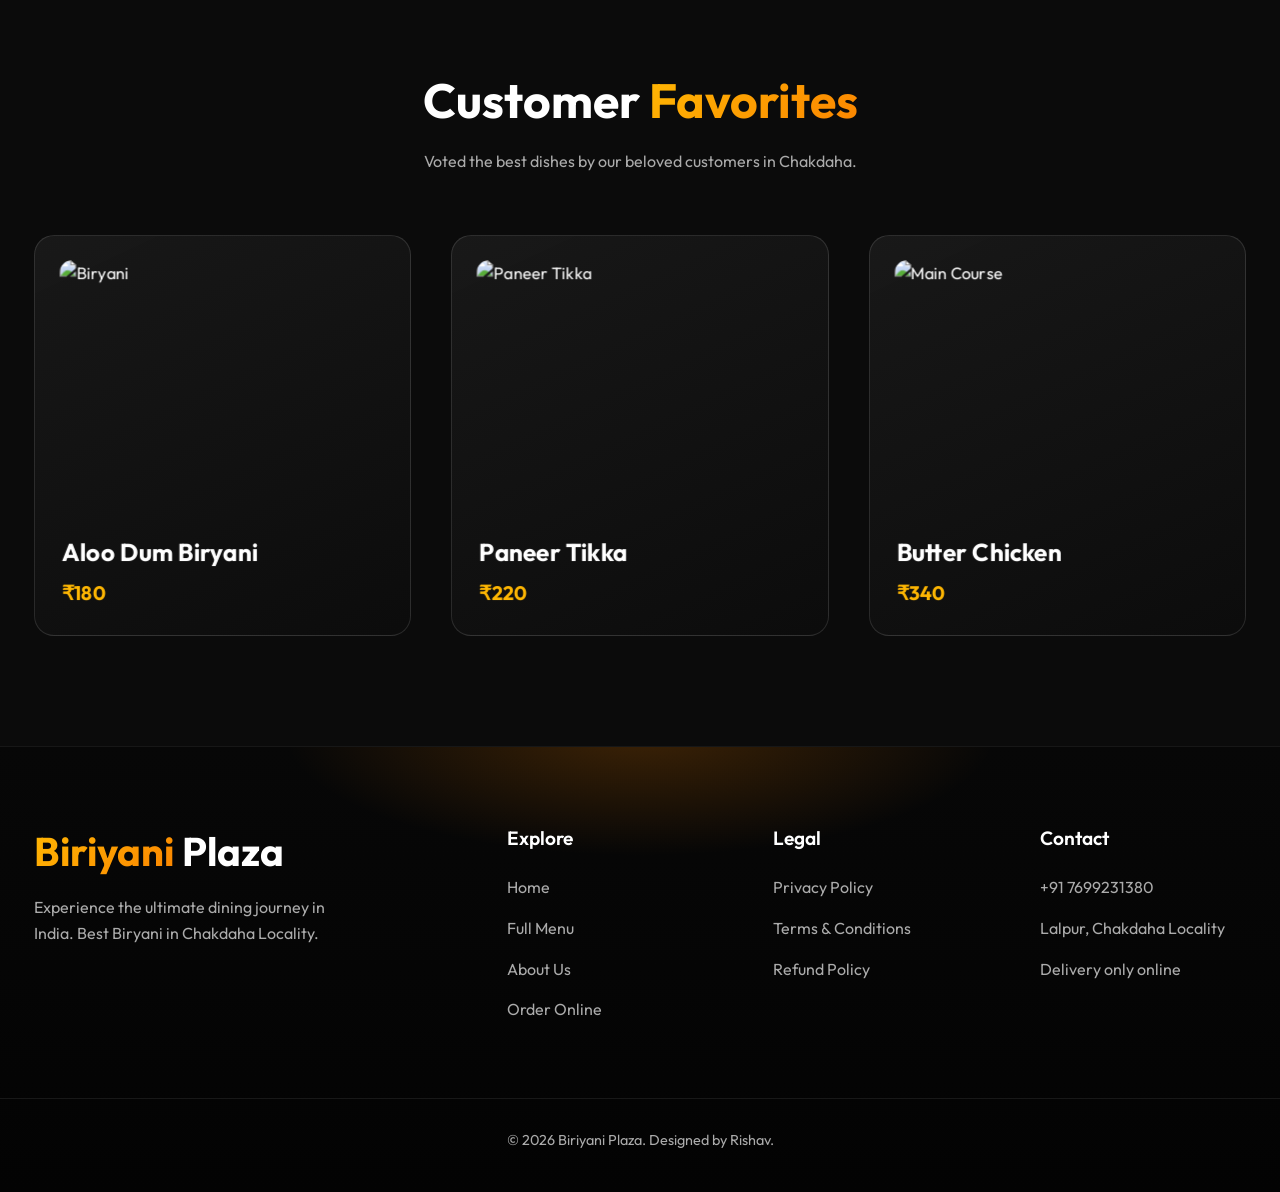
==== commit 00f4b23d: "fix(home): enable featured product navigation and clean site logic links" ====
--- a/index.html
+++ b/index.html
@@ -4,7 +4,7 @@
   <meta charset="UTF-8">
   <meta name="viewport" content="width=device-width, initial-scale=1.0">
   <title>Biriyani Plaza | Authentic Indian Cuisine</title>
-  <link rel="stylesheet" href="css/style.css?v=2">
+  <link rel="stylesheet" href="css/style.css?v=3">
   <link rel="stylesheet" href="https://cdnjs.cloudflare.com/ajax/libs/font-awesome/6.4.0/css/all.min.css">
   <!-- GSAP CDN -->
   <script src="https://cdnjs.cloudflare.com/ajax/libs/gsap/3.12.2/gsap.min.js"></script>
@@ -74,7 +74,7 @@
       
       <div class="features-grid">
         <!-- Card 1 -->
-        <div class="card-3d gsap-card">
+        <a href="item.html?id=biryani-1" class="card-3d gsap-card featured-card-link" aria-label="View Aloo Dum Biryani details">
           <div class="card-image-wrap">
             <img src="https://images.unsplash.com/photo-1563379091339-03b21ab4a4f8?w=800&q=80" alt="Biryani">
           </div>
@@ -82,9 +82,9 @@
             <h3>Aloo Dum Biryani</h3>
             <p>₹180</p>
           </div>
-        </div>
+        </a>
         <!-- Card 2 -->
-        <div class="card-3d gsap-card">
+        <a href="item.html?id=starter-1" class="card-3d gsap-card featured-card-link" aria-label="View Paneer Tikka details">
           <div class="card-image-wrap">
             <img src="https://images.unsplash.com/photo-1585937421612-70a008356fbe?w=800&q=80" alt="Paneer Tikka">
           </div>
@@ -92,9 +92,9 @@
             <h3>Paneer Tikka</h3>
             <p>₹220</p>
           </div>
-        </div>
+        </a>
         <!-- Card 3 -->
-        <div class="card-3d gsap-card">
+        <a href="item.html?id=main-1" class="card-3d gsap-card featured-card-link" aria-label="View Butter Chicken details">
           <div class="card-image-wrap">
             <img src="https://images.unsplash.com/photo-1588166524941-3bf61a9c41db?w=800&q=80" alt="Main Course">
           </div>
@@ -102,7 +102,7 @@
             <h3>Butter Chicken</h3>
             <p>₹340</p>
           </div>
-        </div>
+        </a>
       </div>
     </div>
   </section>
--- a/css/style.css
+++ b/css/style.css
@@ -2,12 +2,14 @@
 
 :root {
   --bg-dark: #070707;
-  --bg-gradient: radial-gradient(circle at center, #1a1a1a 0%, #070707 100%);
+  --bg-gradient: radial-gradient(circle at 22% 16%, #1f1a12 0%, #0f0f0f 42%, #070707 100%);
   --text-main: #ffffff;
   --text-muted: #ababab;
   --accent-gold: #ffb703;
   --accent-orange: #fb8500;
   --accent-red: #e63946;
+  --surface-1: rgba(20, 20, 20, 0.82);
+  --surface-2: rgba(12, 12, 12, 0.9);
   --glass-bg: rgba(25, 25, 25, 0.4);
   --glass-border: rgba(255, 255, 255, 0.08);
   --easing: cubic-bezier(0.16, 1, 0.3, 1);
@@ -34,6 +36,27 @@
   line-height: 1.6;
 }
 
+body::before,
+body::after {
+  content: "";
+  position: fixed;
+  inset: 0;
+  pointer-events: none;
+  z-index: -1;
+}
+
+body::before {
+  background:
+    radial-gradient(640px circle at 88% 8%, rgba(251, 133, 0, 0.12) 0%, rgba(251, 133, 0, 0) 65%),
+    radial-gradient(560px circle at 8% 82%, rgba(255, 183, 3, 0.08) 0%, rgba(255, 183, 3, 0) 65%);
+}
+
+body::after {
+  background-image: linear-gradient(rgba(255,255,255,0.03) 1px, transparent 1px), linear-gradient(90deg, rgba(255,255,255,0.03) 1px, transparent 1px);
+  background-size: 50px 50px;
+  opacity: 0.18;
+}
+
 /* Typography */
 h1, h2, h3, h4, h5, h6 {
   line-height: 1.2;
@@ -48,14 +71,19 @@
 
 /* Utilities */
 .container {
-  max-width: 1400px;
+  max-width: 1320px;
   margin: 0 auto;
-  padding: 0 40px;
+  padding: 0 34px;
 }
 
 .section {
-  padding: 120px 0;
-  position: relative;
+  padding: 110px 0;
+  position: relative;
+}
+
+/* Subtle transition without stacked pseudo-element artifacts */
+.section + .section {
+  box-shadow: inset 0 24px 22px -26px rgba(0, 0, 0, 0.45);
 }
 
 .flex-center {
@@ -78,6 +106,22 @@
   cursor: pointer;
   border: none;
   white-space: nowrap;
+  position: relative;
+  isolation: isolate;
+  overflow: hidden;
+}
+
+.btn::after {
+  content: "";
+  position: absolute;
+  inset: 0;
+  background: linear-gradient(115deg, rgba(255,255,255,0) 25%, rgba(255,255,255,0.3) 50%, rgba(255,255,255,0) 75%);
+  transform: translateX(-140%);
+  transition: transform 0.55s ease;
+}
+
+.btn:hover::after {
+  transform: translateX(140%);
 }
 
 .btn-primary {
@@ -92,7 +136,7 @@
 }
 
 .btn-secondary {
-  background: transparent;
+  background: rgba(255, 255, 255, 0.02);
   color: var(--text-main);
   border: 1px solid var(--glass-border);
 }
@@ -110,14 +154,16 @@
   padding: 30px 0;
   z-index: 1000;
   transition: all 0.5s var(--easing);
+  border-bottom: 1px solid transparent;
 }
 
 .navbar.scrolled {
   padding: 15px 0;
-  background: rgba(0, 0, 0, 0.85);
+  background: rgba(6, 6, 6, 0.82);
   backdrop-filter: blur(20px);
   -webkit-backdrop-filter: blur(20px);
-  border-bottom: 1px solid var(--glass-border);
+  border-bottom: 1px solid rgba(255, 255, 255, 0.12);
+  box-shadow: 0 10px 28px rgba(0, 0, 0, 0.34);
 }
 
 .nav-container {
@@ -132,6 +178,7 @@
   text-decoration: none;
   color: white;
   letter-spacing: -1px;
+  text-shadow: 0 8px 22px rgba(0, 0, 0, 0.35);
 }
 
 .nav-links {
@@ -148,18 +195,50 @@
   position: relative;
 }
 
+.nav-links a::after {
+  content: "";
+  position: absolute;
+  left: 0;
+  bottom: -8px;
+  width: 100%;
+  height: 2px;
+  background: linear-gradient(90deg, var(--accent-gold), var(--accent-orange));
+  transform: scaleX(0);
+  transform-origin: left;
+  transition: transform 0.28s ease;
+}
+
 .nav-links a:hover, .nav-links a.active {
   color: var(--text-main);
 }
 
+.nav-links a:hover::after,
+.nav-links a.active::after {
+  transform: scaleX(1);
+}
+
 /* Global Navbar Cart */
 .cart-icon {
-  background: none;
+  background: rgba(255, 255, 255, 0.04);
   border: none;
   color: white;
   cursor: pointer;
   position: relative;
   font-size: 1.5rem;
+  width: 44px;
+  height: 44px;
+  border-radius: 50%;
+  display: inline-flex;
+  align-items: center;
+  justify-content: center;
+  border: 1px solid rgba(255, 255, 255, 0.12);
+  transition: all 0.25s ease;
+}
+
+.cart-icon:hover {
+  border-color: rgba(251, 133, 0, 0.55);
+  box-shadow: 0 10px 24px rgba(251, 133, 0, 0.22);
+  transform: translateY(-2px);
 }
 
 .cart-count {
@@ -180,11 +259,33 @@
 
 /* Footer (Unified for all pages) */
 .main-footer {
-  background: #000;
+  background: linear-gradient(180deg, #070707 0%, #030303 100%);
   padding: 80px 0 40px 0;
   border-top: 1px solid var(--glass-border);
   position: relative;
   overflow: hidden;
+}
+
+.main-footer::before {
+  content: "";
+  position: absolute;
+  top: -140px;
+  left: 50%;
+  transform: translateX(-50%);
+  width: min(720px, 90vw);
+  height: 250px;
+  border-radius: 50%;
+  background: radial-gradient(ellipse at center, rgba(251, 133, 0, 0.22) 0%, rgba(251, 133, 0, 0) 70%);
+  pointer-events: none;
+}
+
+.main-footer::after {
+  content: none;
+}
+
+.main-footer > .container {
+  position: relative;
+  z-index: 2;
 }
 
 .footer-grid {
@@ -260,6 +361,7 @@
   margin-bottom: 20px;
   line-height: 1;
   text-transform: uppercase;
+  text-shadow: 0 24px 36px rgba(0, 0, 0, 0.38);
 }
 
 .hero p {
@@ -309,13 +411,19 @@
 
 /* Animated 3D Cards */
 .card-3d {
-  background: var(--glass-bg);
-  border: 1px solid var(--glass-border);
+  background: linear-gradient(155deg, rgba(30, 30, 30, 0.72), rgba(12, 12, 12, 0.82));
+  border: 1px solid rgba(255, 255, 255, 0.12);
   border-radius: 20px;
   padding: 30px;
   perspective: 1500px;
   transform-style: preserve-3d;
-  transition: background 0.3s;
+  transition: background 0.3s, transform 0.3s ease, border-color 0.3s ease;
+}
+
+.featured-card-link {
+  text-decoration: none;
+  color: inherit;
+  display: block;
 }
 
 .card-image-wrap {
@@ -339,7 +447,9 @@
 }
 
 .card-3d:hover {
-  background: rgba(35, 35, 35, 0.6);
+  background: linear-gradient(155deg, rgba(36, 36, 36, 0.76), rgba(14, 14, 14, 0.9));
+  border-color: rgba(251, 133, 0, 0.38);
+  transform: translateY(-6px);
 }
 
 .card-info {
@@ -382,6 +492,30 @@
   border-radius: 20px;
   transform: rotateY(15deg);
   box-shadow: -30px 30px 50px rgba(0,0,0,0.5);
+  border: 1px solid rgba(255, 255, 255, 0.12);
+}
+
+.classic-menu-container,
+.cart-items-list,
+.cart-summary,
+.checkout-container,
+.menu-item-card,
+.testimonial-card,
+.extra-card {
+  backdrop-filter: blur(14px);
+  -webkit-backdrop-filter: blur(14px);
+}
+
+input,
+textarea,
+select {
+  transition: border-color 0.25s ease, box-shadow 0.25s ease, background-color 0.25s ease;
+}
+
+input:focus,
+textarea:focus,
+select:focus {
+  box-shadow: 0 0 0 3px rgba(251, 133, 0, 0.2);
 }
 
 .about-text {
@@ -494,31 +628,155 @@
   color: white; font-size: 1.5rem; font-weight: bold; margin: 20px 0; padding-top: 20px; border-top: 1px dashed rgba(255,255,255,0.1);
 }
 
+.mobile-cat-dropdown {
+  display: none;
+  position: relative;
+  width: 100%;
+}
+
+.mobile-cat-trigger {
+  width: 100%;
+  padding: 14px 16px;
+  border-radius: 12px;
+  border: 1px solid rgba(251, 133, 0, 0.65);
+  background: linear-gradient(180deg, rgba(26, 26, 26, 0.95) 0%, rgba(16, 16, 16, 0.95) 100%);
+  color: var(--text-main);
+  font-size: 1rem;
+  font-weight: 600;
+  display: flex;
+  align-items: center;
+  justify-content: space-between;
+  cursor: pointer;
+  box-shadow: 0 8px 24px rgba(0, 0, 0, 0.35);
+  transition: border-color 0.25s ease, box-shadow 0.25s ease, transform 0.2s ease;
+}
+
+.mobile-cat-trigger:hover,
+.mobile-cat-dropdown.open .mobile-cat-trigger {
+  border-color: var(--accent-orange);
+  box-shadow: 0 10px 28px rgba(251, 133, 0, 0.2);
+}
+
+.mobile-cat-trigger i {
+  color: var(--accent-orange);
+  font-size: 0.95rem;
+  transition: transform 0.25s ease;
+}
+
+.mobile-cat-dropdown.open .mobile-cat-trigger i {
+  transform: rotate(180deg);
+}
+
+.mobile-cat-menu {
+  position: absolute;
+  top: calc(100% + 8px);
+  left: 0;
+  right: 0;
+  z-index: 40;
+  background: rgba(10, 10, 10, 0.98);
+  border: 1px solid rgba(255, 255, 255, 0.1);
+  border-radius: 12px;
+  box-shadow: 0 14px 32px rgba(0, 0, 0, 0.45);
+  max-height: 260px;
+  overflow-y: auto;
+  padding: 8px;
+  opacity: 0;
+  pointer-events: none;
+  transform: translateY(-6px);
+  transition: opacity 0.2s ease, transform 0.2s ease;
+}
+
+.mobile-cat-dropdown.open .mobile-cat-menu {
+  opacity: 1;
+  pointer-events: auto;
+  transform: translateY(0);
+}
+
+.mobile-cat-option {
+  width: 100%;
+  border: none;
+  background: transparent;
+  color: var(--text-main);
+  text-align: left;
+  padding: 10px 12px;
+  border-radius: 8px;
+  font-size: 0.98rem;
+  cursor: pointer;
+  transition: background-color 0.2s ease, color 0.2s ease;
+}
+
+.mobile-cat-option:hover {
+  background: rgba(255, 255, 255, 0.08);
+}
+
+.mobile-cat-option.active {
+  background: rgba(251, 133, 0, 0.18);
+  color: #ffd099;
+}
+
 /* --- Responsive Mobile Styles --- */
 @media (max-width: 900px) {
+  .desktop-side-cat { display: none !important; }
+  .mobile-cat-dropdown { display: block; }
+
+  .navbar {
+    padding: 12px 0;
+    background: linear-gradient(180deg, rgba(8, 8, 8, 0.95) 0%, rgba(8, 8, 8, 0.86) 100%);
+    backdrop-filter: blur(16px);
+    -webkit-backdrop-filter: blur(16px);
+    border-bottom: 1px solid rgba(255, 255, 255, 0.03);
+    box-shadow: 0 8px 24px rgba(0, 0, 0, 0.28);
+  }
+
+  .navbar::after {
+    content: "";
+    position: absolute;
+    left: 0;
+    right: 0;
+    bottom: -22px;
+    height: 26px;
+    pointer-events: none;
+    background: linear-gradient(180deg, rgba(8, 8, 8, 0.5) 0%, rgba(8, 8, 8, 0.18) 45%, rgba(8, 8, 8, 0) 100%);
+    filter: blur(6px);
+  }
+  
   .container {
-    padding: 0 20px;
+    padding: 0 18px;
   }
   
   .nav-container {
-    flex-wrap: wrap !important;
-  }
-  .logo { order: 1; font-size: 1.5rem; }
-  .nav-actions { order: 2; }
+    display: grid;
+    grid-template-columns: auto 1fr auto;
+    align-items: center;
+    column-gap: 10px;
+    row-gap: 8px;
+  }
+  .logo { order: 1; font-size: 1.9rem; }
+  .nav-actions { order: 2; justify-self: end; }
   .nav-links {
     order: 3;
-    flex: 0 0 100% !important;
-    width: 100% !important;
+    grid-column: 1 / -1;
+    width: 100%;
     justify-content: center;
-    margin-top: 15px;
-    gap: 15px;
-  }
-  .nav-links a { font-size: 1rem; }
+    margin-top: 0;
+    gap: 18px;
+    padding: 8px 12px;
+    border-radius: 999px;
+    border: 1px solid rgba(255, 255, 255, 0.08);
+    background: rgba(255, 255, 255, 0.03);
+  }
+  .nav-links a { font-size: 0.98rem; }
+
+  .cart-icon {
+    width: 42px;
+    height: 42px;
+    font-size: 1.35rem;
+  }
   
   .hero {
     flex-direction: column;
     text-align: center;
-    padding-top: 140px;
+    padding-top: 168px;
     min-height: auto;
   }
   .hero-content {
@@ -526,7 +784,7 @@
     padding-right: 0;
   }
   .hero h1 {
-    font-size: 4rem;
+    font-size: 3.5rem;
   }
   .hero-buttons {
     justify-content: center;
@@ -564,19 +822,37 @@
     text-align: center;
     gap: 30px;
   }
+
+  .section {
+    padding: 92px 0;
+  }
+
+  .section + .section {
+    box-shadow: inset 0 18px 20px -24px rgba(0, 0, 0, 0.38);
+  }
   .footer-col h4 {
     margin-bottom: 10px;
   }
   
   .menu-layout {
     flex-direction: column;
+    gap: 0;
   }
   .sidebar {
     position: relative;
     top: 0;
     width: 100%;
     flex: none;
-    margin-bottom: 20px;
+    margin-bottom: 0 !important;
+    background: transparent !important;
+    border: none !important;
+    padding: 0 !important;
+  }
+  .sidebar h3 { display: none; }
+
+  .menu-grid {
+    margin-top: 14px;
+    gap: 18px;
   }
   
   .classic-menu-container {
@@ -586,3 +862,26 @@
     font-size: 2.5rem;
   }
 }
+
+@media (max-width: 480px) {
+  .hero {
+    padding-top: 176px;
+  }
+
+  .hero h1 {
+    font-size: 2.9rem;
+  }
+
+  .logo {
+    font-size: 1.72rem;
+  }
+
+  .nav-links {
+    gap: 14px;
+    padding: 7px 8px;
+  }
+
+  .nav-links a {
+    font-size: 0.93rem;
+  }
+}
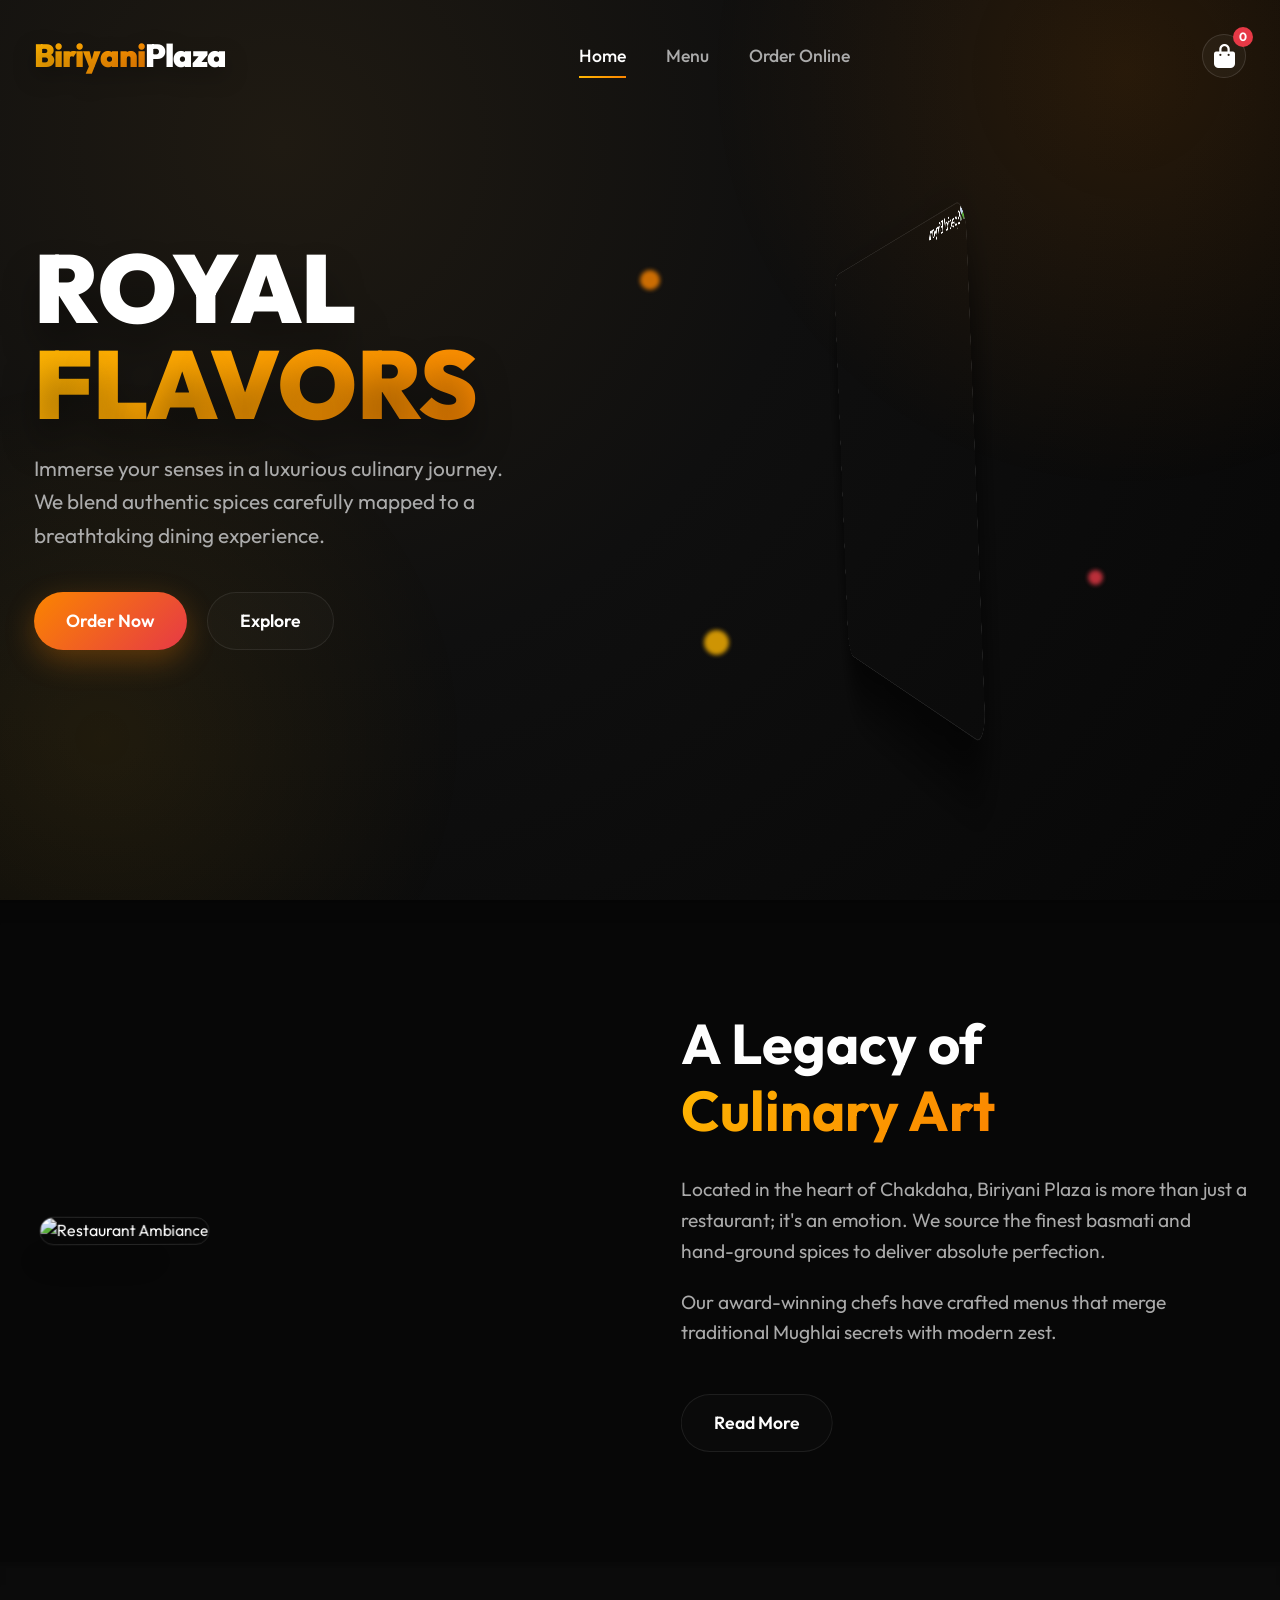
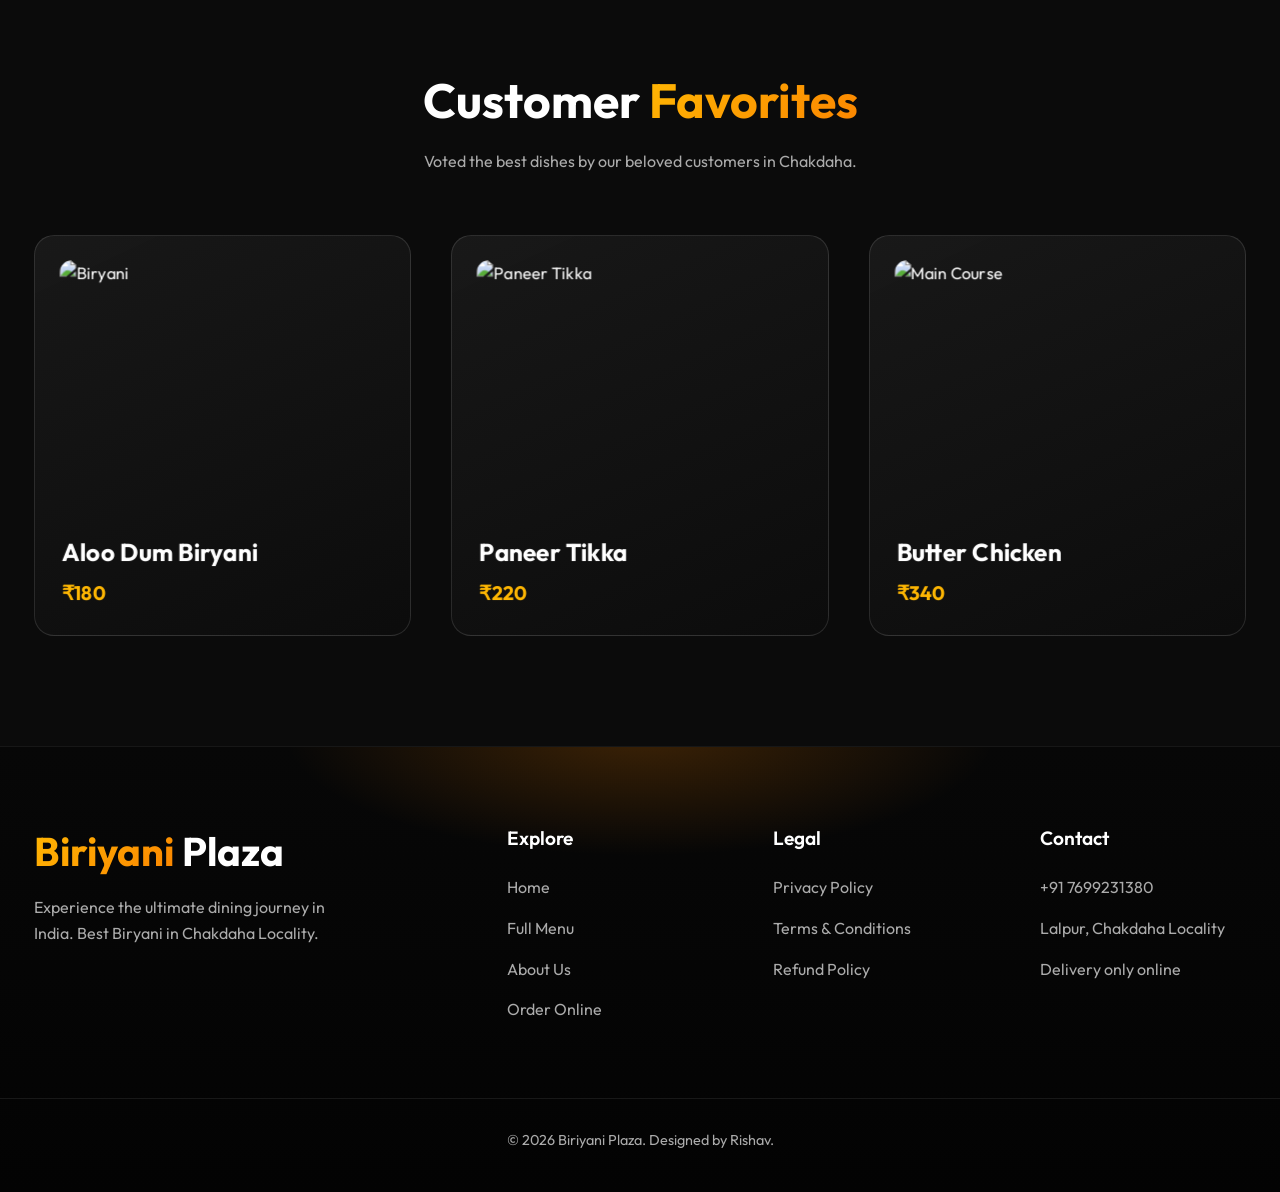
==== commit 8e4ff549: "feat(legal): add privacy, terms, refund pages and connect footer links" ====
--- a/index.html
+++ b/index.html
@@ -126,9 +126,9 @@
       <div class="footer-col">
         <h4>Legal</h4>
         <ul>
-          <li><a href="#">Privacy Policy</a></li>
-          <li><a href="#">Terms & Conditions</a></li>
-          <li><a href="#">Refund Policy</a></li>
+          <li><a href="privacy.html">Privacy Policy</a></li>
+          <li><a href="terms.html">Terms & Conditions</a></li>
+          <li><a href="refund.html">Refund Policy</a></li>
         </ul>
       </div>
       <div class="footer-col">
--- a/css/style.css
+++ b/css/style.css
@@ -759,13 +759,17 @@
     width: 100%;
     justify-content: center;
     margin-top: 0;
-    gap: 18px;
+    gap: 14px;
     padding: 8px 12px;
     border-radius: 999px;
     border: 1px solid rgba(255, 255, 255, 0.08);
     background: rgba(255, 255, 255, 0.03);
   }
-  .nav-links a { font-size: 0.98rem; }
+  .nav-links a {
+    font-size: 0.98rem;
+    min-width: 84px;
+    text-align: center;
+  }
 
   .cart-icon {
     width: 42px;
@@ -877,11 +881,13 @@
   }
 
   .nav-links {
-    gap: 14px;
+    justify-content: center;
+    gap: 10px;
     padding: 7px 8px;
   }
 
   .nav-links a {
     font-size: 0.93rem;
-  }
-}
+    min-width: 78px;
+  }
+}
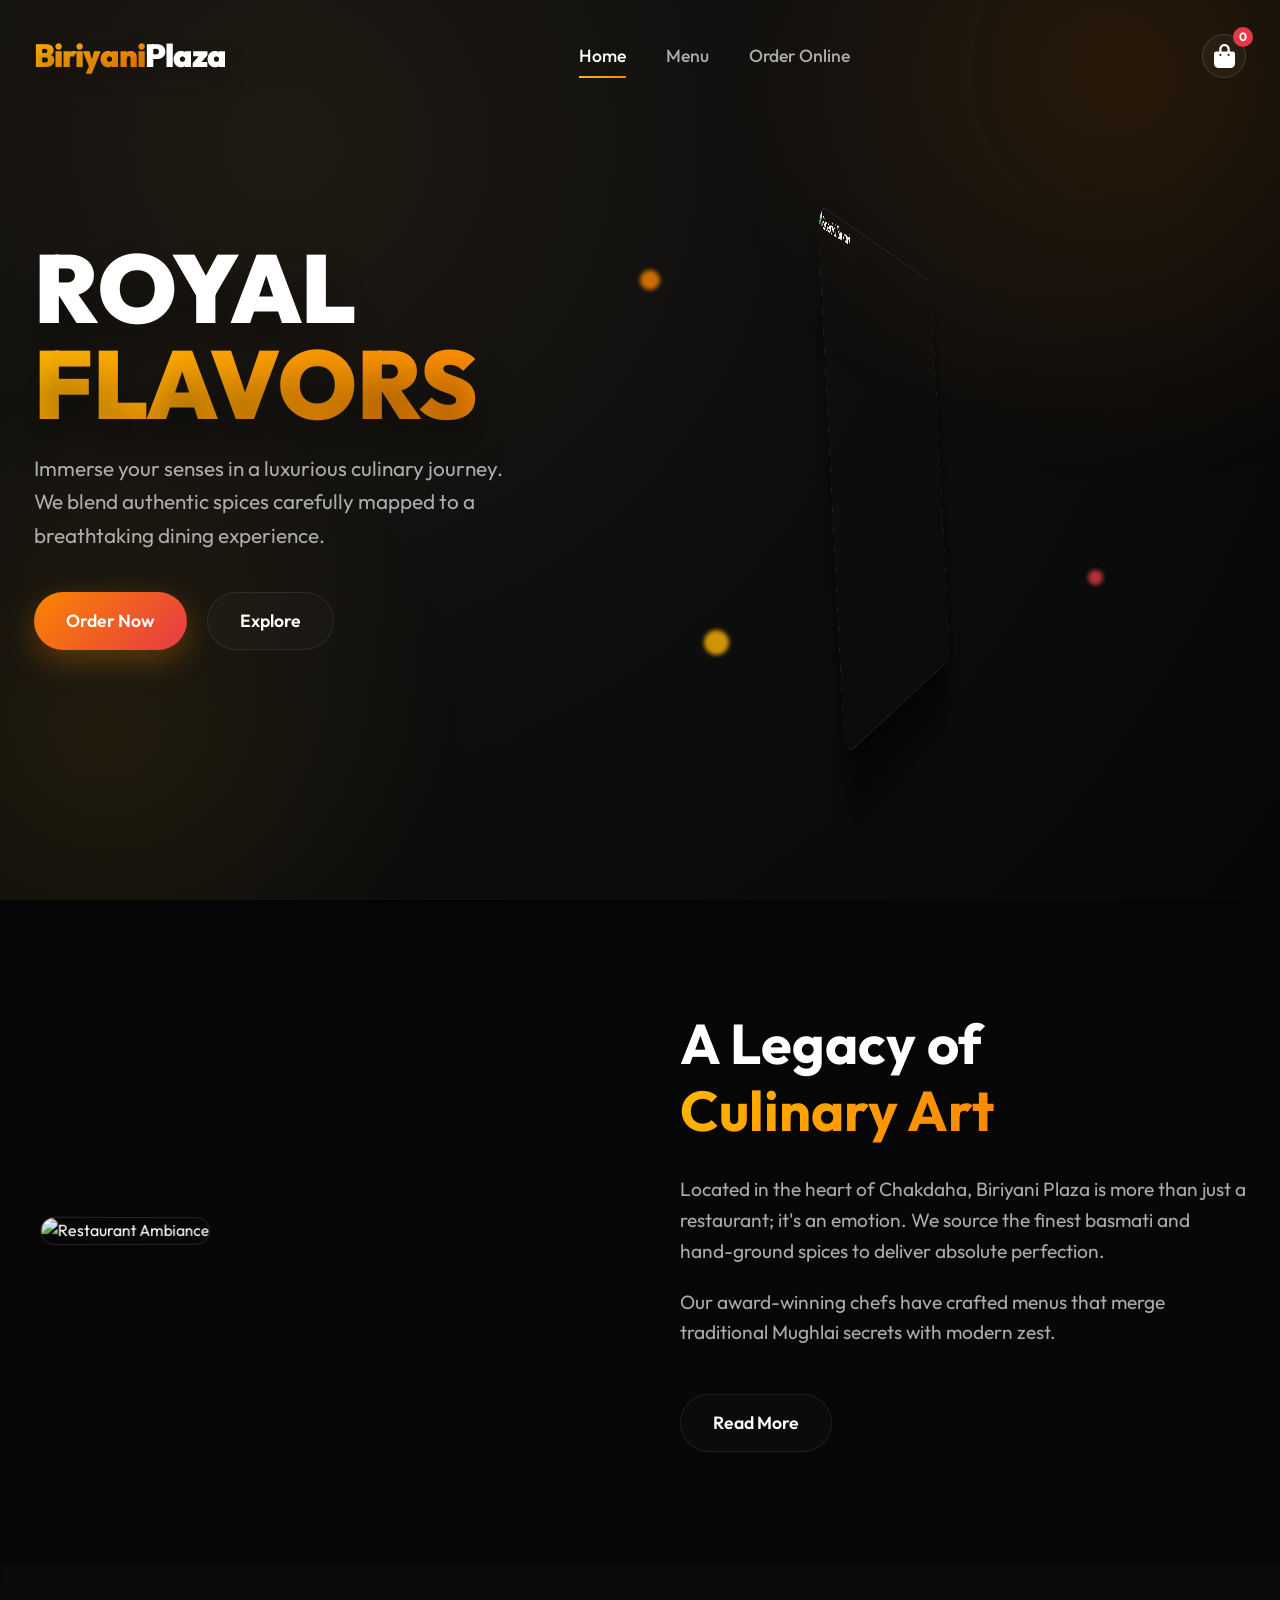
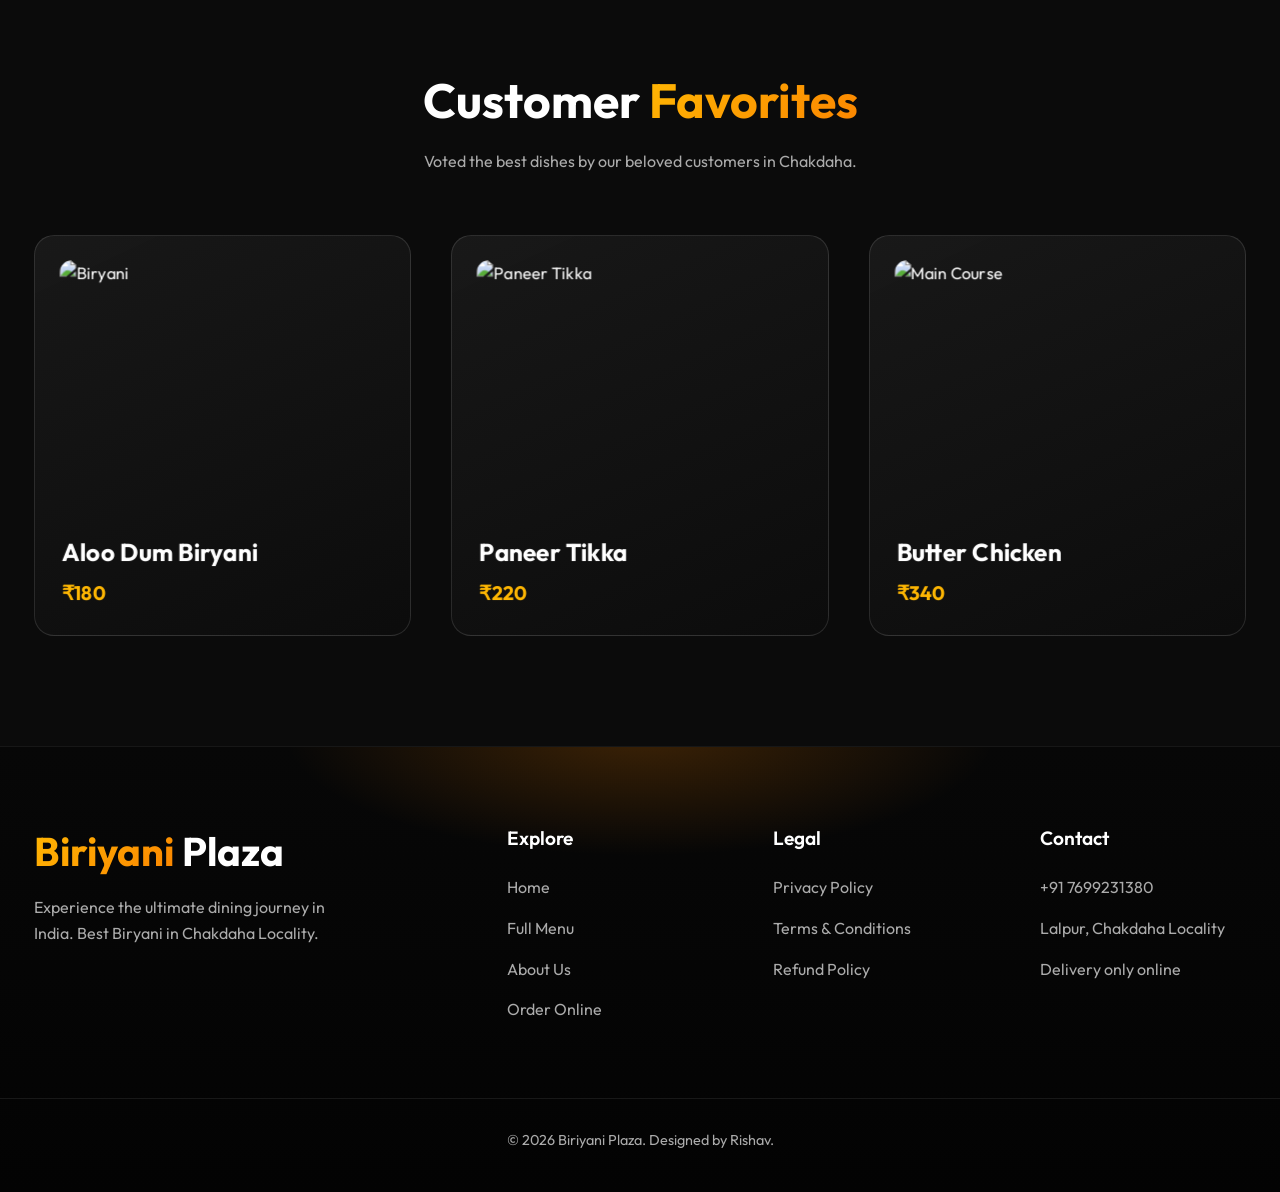
==== commit d2409f6e: "Add favicon link to HTML headers" ====
--- a/index.html
+++ b/index.html
@@ -3,6 +3,7 @@
 <head>
   <meta charset="UTF-8">
   <meta name="viewport" content="width=device-width, initial-scale=1.0">
+  <link rel="icon" type="image/png" href="logo.png">
   <title>Biriyani Plaza | Authentic Indian Cuisine</title>
   <link rel="stylesheet" href="css/style.css?v=3">
   <link rel="stylesheet" href="https://cdnjs.cloudflare.com/ajax/libs/font-awesome/6.4.0/css/all.min.css">
